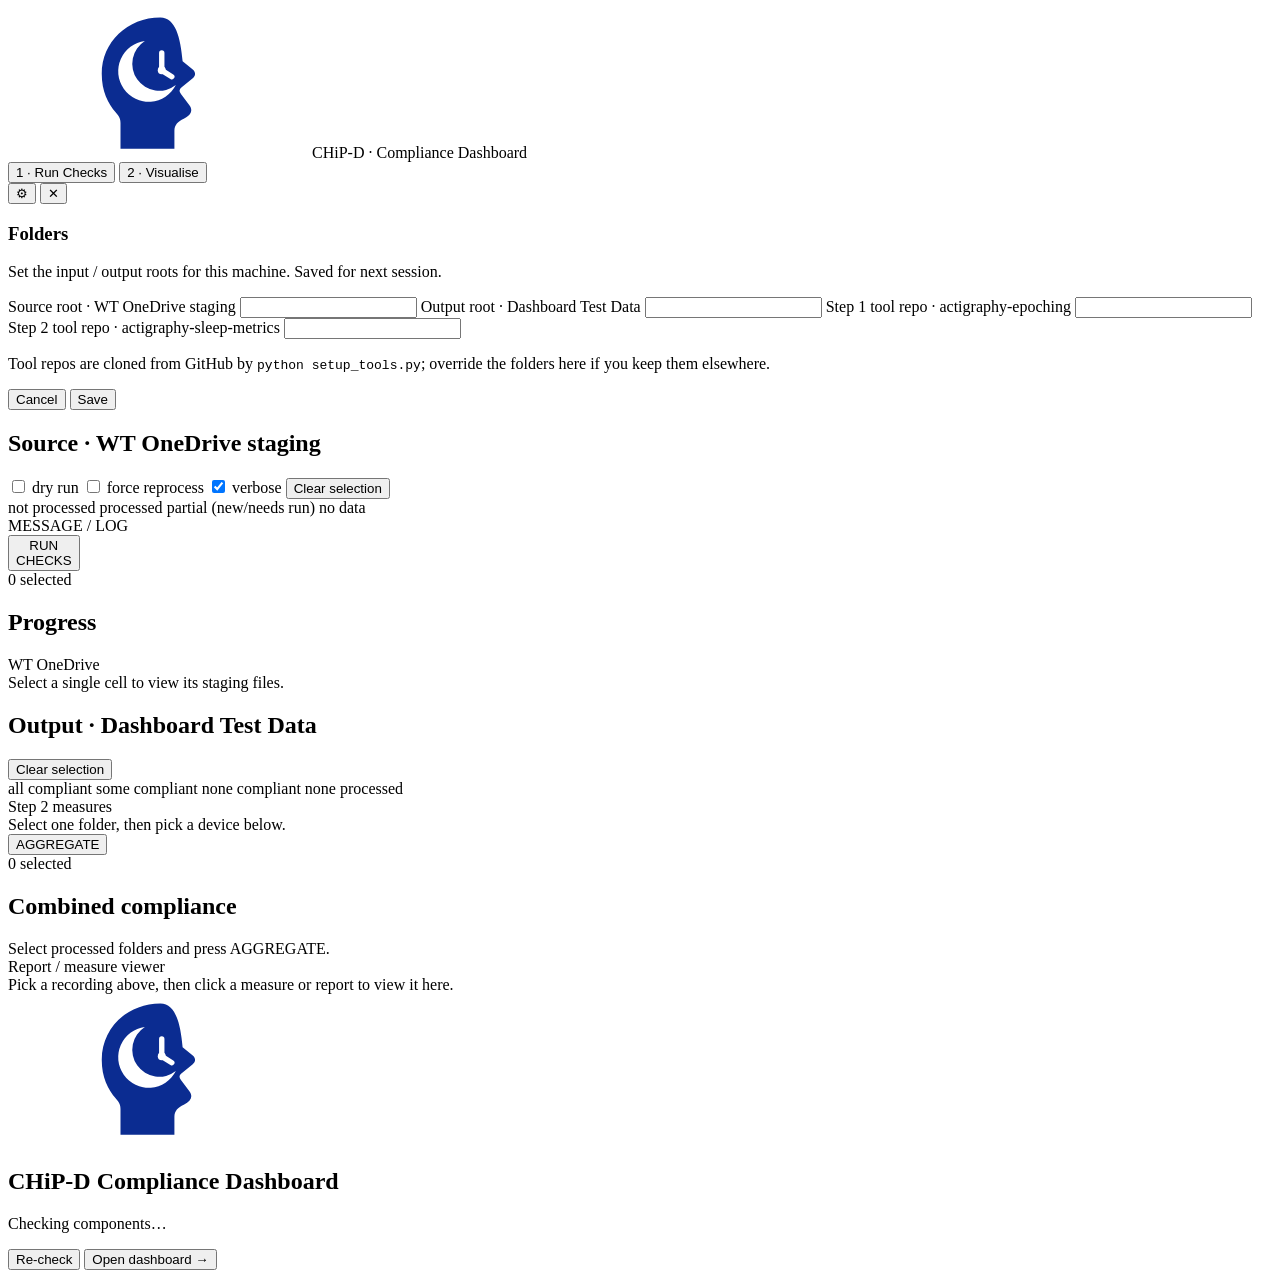
==== webapp/static/index.html @ 1d9dd13a "v0.0.5 one-click launch added (batch/command), UI updates" ====
<!doctype html>
<html lang="en">
<head>
  <meta charset="utf-8" />
  <meta name="viewport" content="width=device-width, initial-scale=1" />
  <title>CHiP-D · Compliance Dashboard</title>
  <link rel="icon" href="data:image/svg+xml,%3Csvg%20xmlns%3D%27http%3A%2F%2Fwww.w3.org%2F2000%2Fsvg%27%20viewBox%3D%270%200%2064%2064%27%3E%3Crect%20width%3D%2764%27%20height%3D%2764%27%20rx%3D%2713%27%20fill%3D%27%23fff%27%2F%3E%3Cpath%20fill%3D%27%230B2C91%27%20d%3D%27M33%204C19%204%208%2014.5%208%2028c0%207.5%202.6%2012.6%206%2016.6%201.5%201.7%202%202.8%202%204.6V60h23v-7.6c0-2.6%201.5-4%204-5.2%203.2-1.5%204-3.6%202.4-5.7l-3.6-4.8c-.9-1.2-.8-2%20.3-2.9l4.6-3.7c1.5-1.2%201.5-2.8%200-4l-4.2-3.4C41.6%2012.6%2039.5%204%2033%204Z%27%2F%3E%3Cpath%20fill%3D%27%23fff%27%20d%3D%27M26.4%2014.1a13%2013%200%201%200%2013.2%2018.8%2011.5%2011.5%200%201%201-13.2-18.8Z%27%2F%3E%3Cg%20stroke%3D%27%23fff%27%20stroke-width%3D%272.3%27%20stroke-linecap%3D%27round%27%20fill%3D%27none%27%3E%3Cpath%20d%3D%27M33.6%2026.6V19.2%27%2F%3E%3Cpath%20d%3D%27M33.6%2026.6l4.3%202.7%27%2F%3E%3C%2Fg%3E%3Ccircle%20cx%3D%2733.6%27%20cy%3D%2726.6%27%20r%3D%271.7%27%20fill%3D%27%23fff%27%2F%3E%3C%2Fsvg%3E" />
  <link rel="stylesheet" href="/static/styles.css" />
</head>
<body>
  <svg width="0" height="0" style="position:absolute" aria-hidden="true">
    <symbol id="chipd-mark" viewBox="0 0 64 64">
      <path class="mk-head" fill="#0B2C91" d="M33 4C19 4 8 14.5 8 28c0 7.5 2.6 12.6 6 16.6 1.5 1.7 2 2.8 2 4.6V60h23v-7.6c0-2.6 1.5-4 4-5.2 3.2-1.5 4-3.6 2.4-5.7l-3.6-4.8c-.9-1.2-.8-2 .3-2.9l4.6-3.7c1.5-1.2 1.5-2.8 0-4l-4.2-3.4C41.6 12.6 39.5 4 33 4Z"/>
      <path class="mk-moon" fill="#fff" d="M26.4 14.1a13 13 0 1 0 13.2 18.8 11.5 11.5 0 1 1-13.2-18.8Z"/>
      <g class="mk-hands" stroke="#fff" stroke-width="2.3" stroke-linecap="round" fill="none">
        <path d="M33.6 26.6V19.2"/>
        <path d="M33.6 26.6l4.3 2.7"/>
      </g>
      <circle class="mk-pin" cx="33.6" cy="26.6" r="1.7" fill="#fff"/>
    </symbol>
  </svg>
  <header class="topbar">
    <div class="brand">
      <svg class="logo" aria-hidden="true"><use href="#chipd-mark"/></svg>
      <span>CHiP-D · Compliance Dashboard</span>
    </div>
    <nav class="tabs">
      <button class="tab active" data-tab="run">1 · Run Checks</button>
      <button class="tab" data-tab="view">2 · Visualise</button>
    </nav>
    <div class="paths" id="paths"></div>
    <button class="closebtn" id="settings-btn" title="Set source / output folders">⚙</button>
    <button class="closebtn" id="shutdown" title="Stop the server and free the port">✕</button>
  </header>

  <div class="modal hidden" id="settings-modal">
    <div class="modal-box">
      <h3>Folders</h3>
      <p class="modal-sub">Set the input / output roots for this machine. Saved for next session.</p>
      <label for="set-source">Source root · WT OneDrive staging</label>
      <input id="set-source" type="text" spellcheck="false" />
      <label for="set-output">Output root · Dashboard Test Data</label>
      <input id="set-output" type="text" spellcheck="false" />
      <label for="set-step1">Step 1 tool repo · actigraphy-epoching</label>
      <input id="set-step1" type="text" spellcheck="false" />
      <label for="set-step2">Step 2 tool repo · actigraphy-sleep-metrics</label>
      <input id="set-step2" type="text" spellcheck="false" />
      <p class="modal-sub">Tool repos are cloned from GitHub by <code>python setup_tools.py</code>; override the folders here if you keep them elsewhere.</p>
      <div class="modal-note" id="set-note"></div>
      <div class="modal-actions">
        <button class="btn ghost" id="set-cancel">Cancel</button>
        <button class="btn" id="set-save">Save</button>
      </div>
    </div>
  </div>

  <!-- ============================ PANEL 1 ============================ -->
  <main class="panel" id="panel-run">
    <section class="left">
      <div class="panel-head">
        <h2>Source · WT OneDrive staging</h2>
        <div class="controls">
          <label class="chk"><input type="checkbox" id="dry-run" /> dry run</label>
          <label class="chk"><input type="checkbox" id="force-run" /> force reprocess</label>
          <label class="chk"><input type="checkbox" id="verbose" checked /> verbose</label>
          <button class="btn ghost" id="clear-run">Clear selection</button>
        </div>
      </div>
      <div class="grid" id="grid-run"></div>
      <div class="legend">
        <span><i class="sw pending"></i> not processed</span>
        <span><i class="sw complete"></i> processed</span>
        <span><i class="sw partial"></i> partial (new/needs run)</span>
        <span><i class="sw empty"></i> no data</span>
      </div>
      <div class="logbox">
        <div class="logbox-head">MESSAGE / LOG</div>
        <div class="log" id="log-run"></div>
      </div>
    </section>

    <div class="middle">
      <button class="btn run" id="run-btn">RUN<br />CHECKS</button>
      <div class="sel-count" id="sel-count-run">0 selected</div>
    </div>

    <section class="right">
      <div class="panel-head"><h2>Progress</h2>
        <div class="head-right">
          <span id="job-status" class="pill"></span>
          <button class="btn ghost danger" id="stop-btn" style="display:none">■ STOP</button>
        </div>
      </div>
      <div class="progress-list" id="progress-list"></div>
      <div class="filebox">
        <div class="filebox-head">WT OneDrive <span id="fb-participant"></span></div>
        <div class="filetree" id="filetree"><div class="muted">Select a single cell to view its staging files.</div></div>
      </div>
    </section>
  </main>

  <!-- ============================ PANEL 2 ============================ -->
  <main class="panel hidden" id="panel-view">
    <section class="left">
      <div class="panel-head">
        <h2>Output · Dashboard Test Data</h2>
        <div class="controls">
          <button class="btn ghost" id="clear-view">Clear selection</button>
        </div>
      </div>
      <div class="grid" id="grid-view"></div>
      <div class="legend">
        <span><i class="sw green"></i> all compliant</span>
        <span><i class="sw orange"></i> some compliant</span>
        <span><i class="sw red"></i> none compliant</span>
        <span><i class="sw empty"></i> none processed</span>
      </div>
      <div class="filebox">
        <div class="filebox-head">Step 2 measures <span id="mv-title"></span></div>
        <div class="measures" id="measures"><div class="muted">Select one folder, then pick a device below.</div></div>
        <div class="device-row" id="device-row"></div>
      </div>
    </section>

    <div class="middle">
      <button class="btn run" id="agg-btn">AGGREGATE</button>
      <div class="sel-count" id="sel-count-view">0 selected</div>
    </div>

    <section class="right">
      <div class="panel-head"><h2>Combined compliance</h2></div>
      <div class="agg" id="agg"><div class="muted">Select processed folders and press AGGREGATE.</div></div>
    </section>

    <section class="detail" id="detail-panel">
      <div class="detail-head">
        <span id="detail-title">Report / measure viewer</span>
        <span id="detail-open"></span>
      </div>
      <div class="detail-body" id="detail-body">
        <div class="muted">Pick a recording above, then click a measure or report to view it here.</div>
      </div>
    </section>
  </main>

  <!-- Startup: component / update check, shown before the dashboard -->
  <div class="startup" id="startup">
    <div class="startup-box">
      <div class="startup-head">
        <div class="mark-glow">
          <svg class="mark" aria-hidden="true"><use href="#chipd-mark"/></svg>
        </div>
        <div>
          <h2>CHiP-D Compliance Dashboard</h2>
          <p class="startup-sub" id="startup-sub">Checking components&hellip;</p>
        </div>
      </div>
      <div class="comp-list" id="comp-list"></div>
      <div class="startup-actions">
        <button class="btn ghost" id="startup-recheck">Re-check</button>
        <button class="btn" id="startup-updateall" style="display:none">Update all</button>
        <button class="btn primary" id="startup-continue">Open dashboard &rarr;</button>
      </div>
    </div>
  </div>

  <div id="toasts"></div>

  <script src="/static/app.js"></script>
</body>
</html>
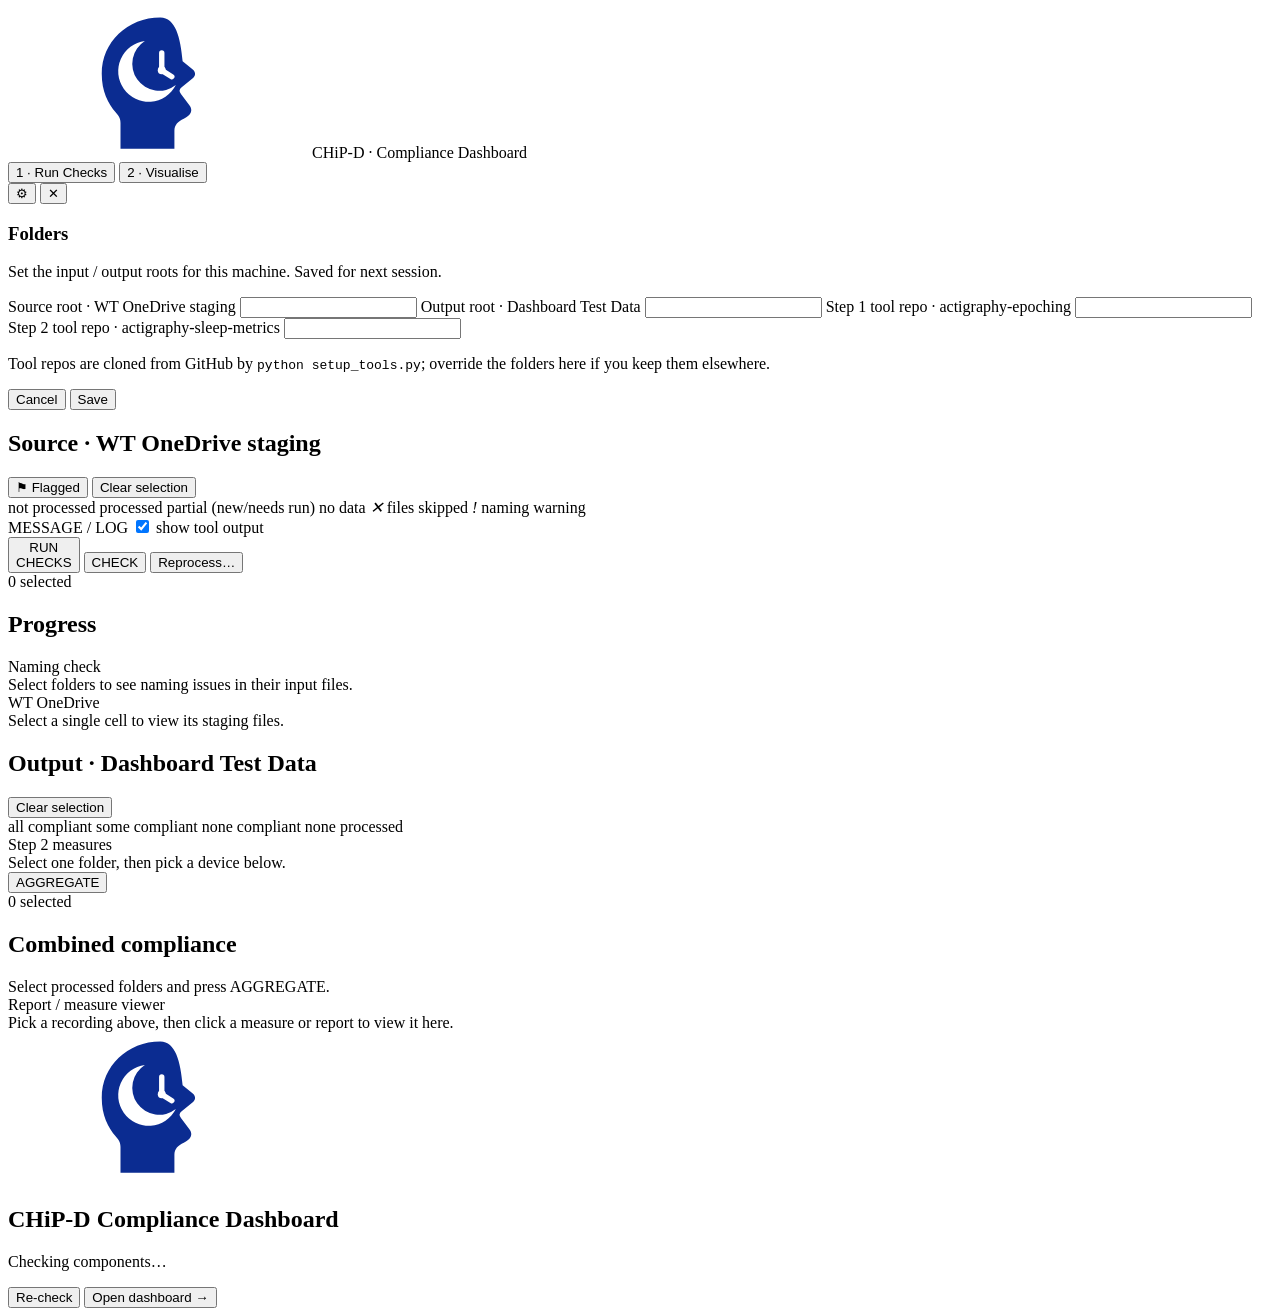
==== commit c2edfe45: "v0.0.5.8" ====
--- a/webapp/static/index.html
+++ b/webapp/static/index.html
@@ -60,9 +60,7 @@
       <div class="panel-head">
         <h2>Source · WT OneDrive staging</h2>
         <div class="controls">
-          <label class="chk"><input type="checkbox" id="dry-run" /> dry run</label>
-          <label class="chk"><input type="checkbox" id="force-run" /> force reprocess</label>
-          <label class="chk"><input type="checkbox" id="verbose" checked /> verbose</label>
+          <button class="btn ghost flagbtn" id="flag-filter" title="Show and select only folders with naming problems">⚑ Flagged <span class="flagcount" id="flag-count"></span></button>
           <button class="btn ghost" id="clear-run">Clear selection</button>
         </div>
       </div>
@@ -72,15 +70,22 @@
         <span><i class="sw complete"></i> processed</span>
         <span><i class="sw partial"></i> partial (new/needs run)</span>
         <span><i class="sw empty"></i> no data</span>
+        <span><i class="sw badge skipped">✕</i> files skipped</span>
+        <span><i class="sw badge warning">!</i> naming warning</span>
       </div>
       <div class="logbox">
-        <div class="logbox-head">MESSAGE / LOG</div>
+        <div class="logbox-head">
+          <span>MESSAGE / LOG</span>
+          <label class="chk" title="Show every line the analysis tools print"><input type="checkbox" id="verbose" checked /> show tool output</label>
+        </div>
         <div class="log" id="log-run"></div>
       </div>
     </section>
 
     <div class="middle">
-      <button class="btn run" id="run-btn">RUN<br />CHECKS</button>
+      <button class="btn run" id="run-btn" title="Process the selected folders (already-complete items are skipped)">RUN<br />CHECKS</button>
+      <button class="btn check" id="check-btn" title="Preview only: naming check plus what a run would process or skip. Nothing is downloaded or written.">CHECK</button>
+      <button class="btn ghost reprocess" id="reprocess-btn" title="Redo everything for the selected folders, including items already complete">Reprocess…</button>
       <div class="sel-count" id="sel-count-run">0 selected</div>
     </div>
 
@@ -92,6 +97,10 @@
         </div>
       </div>
       <div class="progress-list" id="progress-list"></div>
+      <div class="flagbox">
+        <div class="filebox-head">Naming check <span id="flag-scope"></span></div>
+        <div class="flaglist" id="flaglist"><div class="muted">Select folders to see naming issues in their input files.</div></div>
+      </div>
       <div class="filebox">
         <div class="filebox-head">WT OneDrive <span id="fb-participant"></span></div>
         <div class="filetree" id="filetree"><div class="muted">Select a single cell to view its staging files.</div></div>
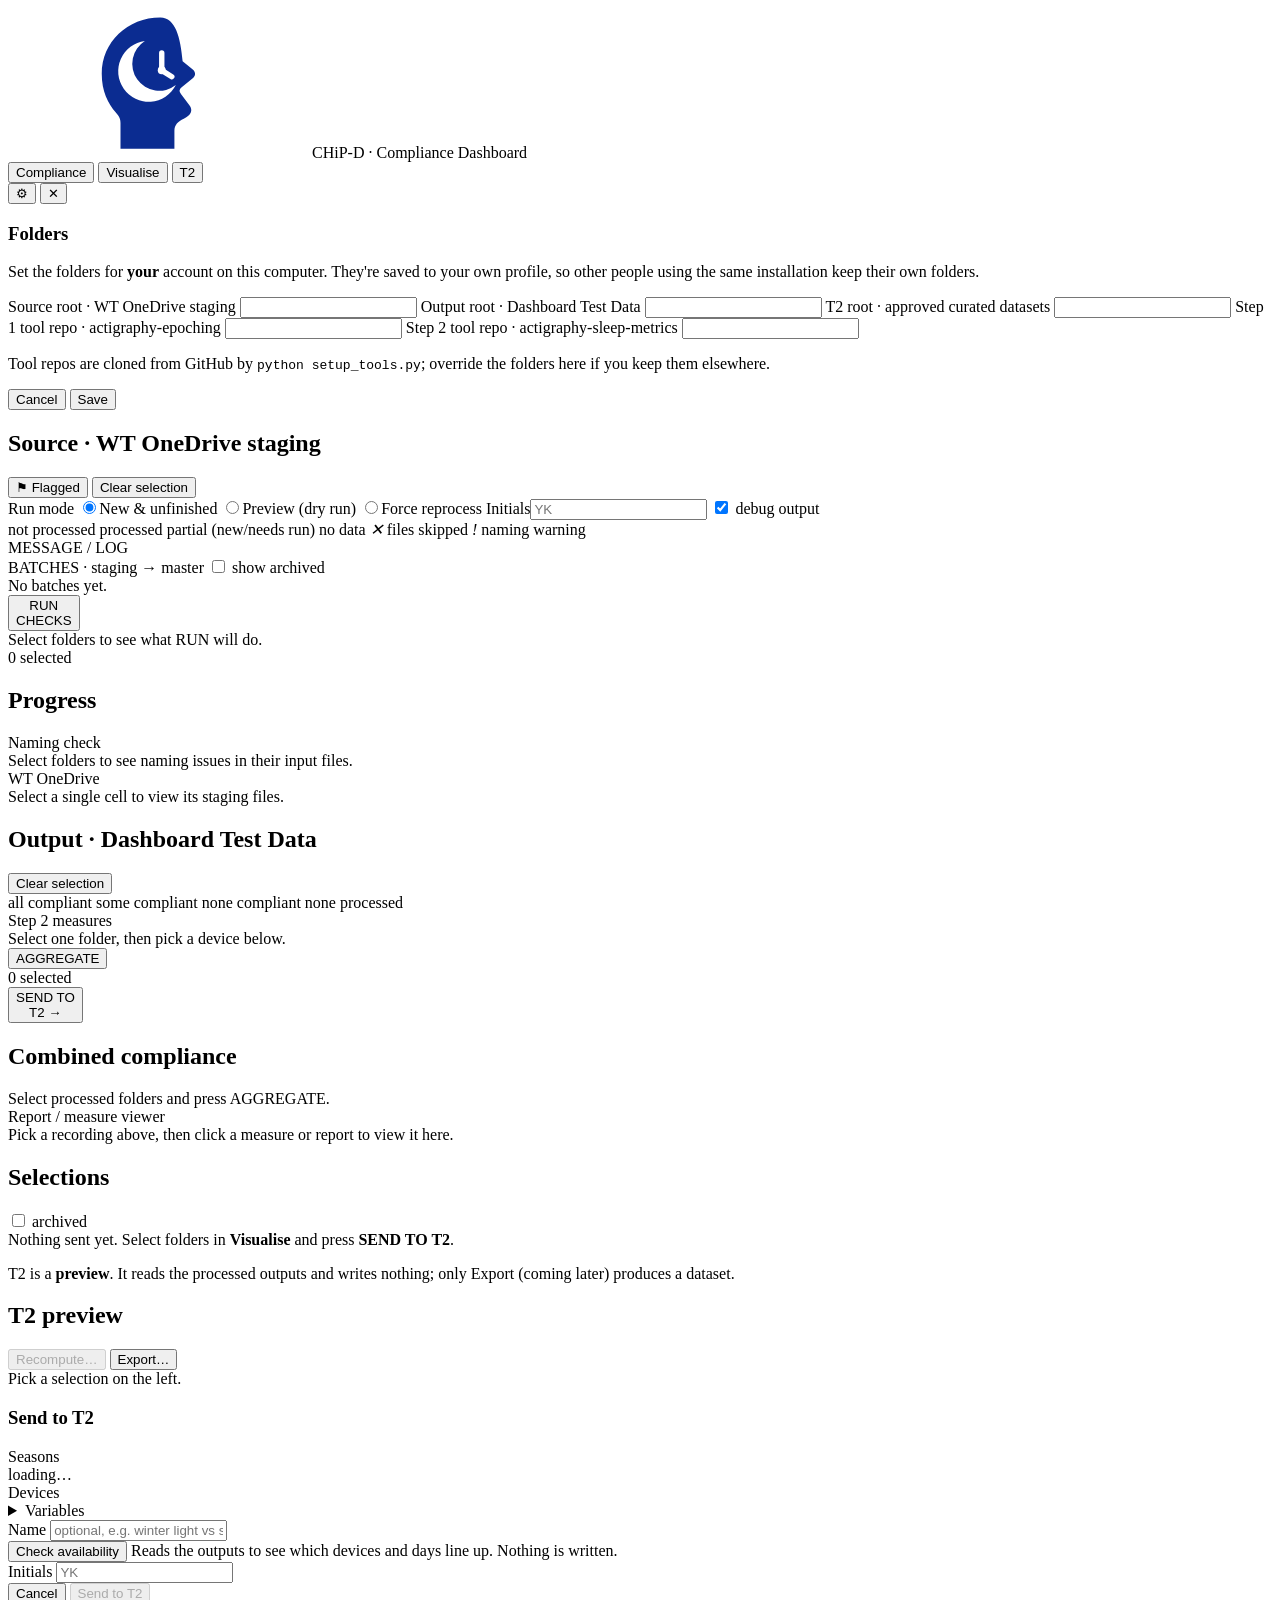
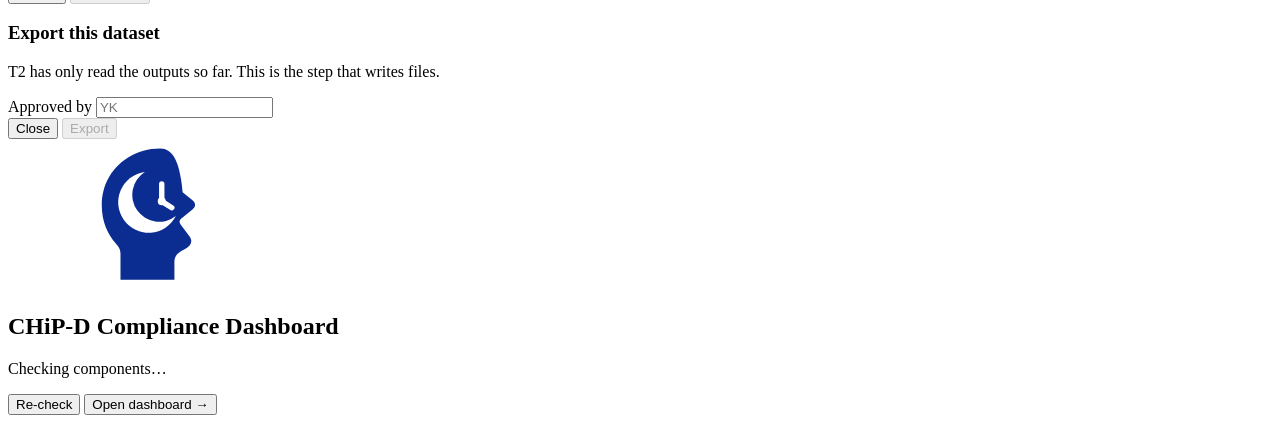
==== commit 92e1018c: "v0.0.6: T2 workflow added" ====
--- a/webapp/static/index.html
+++ b/webapp/static/index.html
@@ -25,8 +25,9 @@
       <span>CHiP-D · Compliance Dashboard</span>
     </div>
     <nav class="tabs">
-      <button class="tab active" data-tab="run">1 · Run Checks</button>
-      <button class="tab" data-tab="view">2 · Visualise</button>
+      <button class="tab active" data-tab="run">Compliance</button>
+      <button class="tab" data-tab="view">Visualise</button>
+      <button class="tab" data-tab="t2">T2</button>
     </nav>
     <div class="paths" id="paths"></div>
     <button class="closebtn" id="settings-btn" title="Set source / output folders">⚙</button>
@@ -36,17 +37,21 @@
   <div class="modal hidden" id="settings-modal">
     <div class="modal-box">
       <h3>Folders</h3>
-      <p class="modal-sub">Set the input / output roots for this machine. Saved for next session.</p>
+      <p class="modal-sub">Set the folders for <b>your</b> account on this computer. They're saved to your
+        own profile, so other people using the same installation keep their own folders.</p>
       <label for="set-source">Source root · WT OneDrive staging</label>
       <input id="set-source" type="text" spellcheck="false" />
       <label for="set-output">Output root · Dashboard Test Data</label>
       <input id="set-output" type="text" spellcheck="false" />
+      <label for="set-t2">T2 root · approved curated datasets</label>
+      <input id="set-t2" type="text" spellcheck="false" />
       <label for="set-step1">Step 1 tool repo · actigraphy-epoching</label>
       <input id="set-step1" type="text" spellcheck="false" />
       <label for="set-step2">Step 2 tool repo · actigraphy-sleep-metrics</label>
       <input id="set-step2" type="text" spellcheck="false" />
       <p class="modal-sub">Tool repos are cloned from GitHub by <code>python setup_tools.py</code>; override the folders here if you keep them elsewhere.</p>
       <div class="modal-note" id="set-note"></div>
+      <div class="modal-note settings-file" id="set-file"></div>
       <div class="modal-actions">
         <button class="btn ghost" id="set-cancel">Cancel</button>
         <button class="btn" id="set-save">Save</button>
@@ -63,6 +68,14 @@
           <button class="btn ghost flagbtn" id="flag-filter" title="Show and select only folders with naming problems">⚑ Flagged <span class="flagcount" id="flag-count"></span></button>
           <button class="btn ghost" id="clear-run">Clear selection</button>
         </div>
+      </div>
+      <div class="runmode" role="radiogroup" aria-label="What RUN does">
+        <span class="runmode-lbl">Run mode</span>
+        <label class="seg" title="Process new samples and anything unfinished. Folders already complete are skipped."><input type="radio" name="runmode" value="new" checked /><span>New &amp; unfinished</span></label>
+        <label class="seg" title="Dry run: list what would be processed or skipped, plus the naming check. Nothing is downloaded or written."><input type="radio" name="runmode" value="preview" /><span>Preview (dry run)</span></label>
+        <label class="seg warn" title="Redo everything for the selected folders, including items already complete."><input type="radio" name="runmode" value="force" /><span>Force reprocess</span></label>
+        <label class="initials" title="Your initials (2-4 letters). Required for runs that write data; recorded on the batch. Remembered for your account."><span>Initials</span><input id="initials" type="text" maxlength="4" autocomplete="off" spellcheck="false" placeholder="YK" /></label>
+        <label class="chk debug" title="Show every line the analysis tools print in the log"><input type="checkbox" id="verbose" checked /> debug output</label>
       </div>
       <div class="grid" id="grid-run"></div>
       <div class="legend">
@@ -74,18 +87,21 @@
         <span><i class="sw badge warning">!</i> naming warning</span>
       </div>
       <div class="logbox">
-        <div class="logbox-head">
-          <span>MESSAGE / LOG</span>
-          <label class="chk" title="Show every line the analysis tools print"><input type="checkbox" id="verbose" checked /> show tool output</label>
-        </div>
+        <div class="logbox-head">MESSAGE / LOG</div>
         <div class="log" id="log-run"></div>
       </div>
+      <div class="batchbox">
+        <div class="logbox-head batch-head">
+          <span>BATCHES · staging → master</span>
+          <label class="chk" title="Include batches that were removed from the list"><input type="checkbox" id="show-archived" /> show archived</label>
+        </div>
+        <div class="batchlist" id="batchlist"><div class="muted">No batches yet.</div></div>
+      </div>
     </section>
 
     <div class="middle">
-      <button class="btn run" id="run-btn" title="Process the selected folders (already-complete items are skipped)">RUN<br />CHECKS</button>
-      <button class="btn check" id="check-btn" title="Preview only: naming check plus what a run would process or skip. Nothing is downloaded or written.">CHECK</button>
-      <button class="btn ghost reprocess" id="reprocess-btn" title="Redo everything for the selected folders, including items already complete">Reprocess…</button>
+      <button class="btn run" id="run-btn">RUN<br />CHECKS</button>
+      <div class="run-plan" id="run-plan">Select folders to see what RUN will do.</div>
       <div class="sel-count" id="sel-count-run">0 selected</div>
     </div>
 
@@ -134,6 +150,7 @@
     <div class="middle">
       <button class="btn run" id="agg-btn">AGGREGATE</button>
       <div class="sel-count" id="sel-count-view">0 selected</div>
+      <button class="btn run t2send" id="t2-send-btn" title="Check cross-device availability and send the selected folders to T2">SEND TO<br />T2 →</button>
     </div>
 
     <section class="right">
@@ -151,6 +168,99 @@
       </div>
     </section>
   </main>
+
+  <!-- ============================ T2 ============================ -->
+  <main class="panel t2 hidden" id="panel-t2">
+    <section class="left t2-side">
+      <div class="panel-head">
+        <h2>Selections</h2>
+        <label class="chk" title="Include selections removed from the list"><input type="checkbox" id="t2-show-archived" /> archived</label>
+      </div>
+      <div class="t2-sellist" id="t2-sellist"><div class="muted">Nothing sent yet. Select folders in <b>Visualise</b> and press <b>SEND TO T2</b>.</div></div>
+      <p class="t2-note">T2 is a <b>preview</b>. It reads the processed outputs and writes nothing; only Export (coming later) produces a dataset.</p>
+    </section>
+
+    <section class="right t2-main" id="t2-main">
+      <div class="panel-head">
+        <h2 id="t2-title">T2 preview</h2>
+        <div class="head-right">
+          <span class="pill" id="t2-privacy"></span>
+          <button class="btn" id="t2-recompute" disabled title="Not built yet: re-run the device tools with different built-in thresholds (light floor, non-wear rule, epoch length). That reprocesses from the raw data, so it will live here as its own step.">Recompute…</button>
+          <button class="btn primary" id="t2-export" title="See exactly which files would be written, then write them">Export…</button>
+        </div>
+      </div>
+      <div id="t2-body"><div class="muted">Pick a selection on the left.</div></div>
+    </section>
+  </main>
+
+  <!-- Visualise -> T2: availability check + user checks + initials -->
+  <div class="modal hidden" id="t2-modal">
+    <div class="modal-box wide">
+      <h3>Send to T2</h3>
+      <p class="modal-sub" id="t2m-sub"></p>
+
+      <div class="t2m-row">
+        <span class="t2m-lbl">Seasons</span>
+        <div class="t2m-chips" id="t2m-seasons"><span class="muted">loading…</span></div>
+      </div>
+      <div class="t2m-row">
+        <span class="t2m-lbl">Devices</span>
+        <div class="t2m-chips" id="t2m-devices"></div>
+      </div>
+      <details class="t2m-vars">
+        <summary>Variables <span id="t2m-varcount" class="muted"></span></summary>
+        <div id="t2m-varlist"></div>
+      </details>
+      <div class="t2m-row">
+        <span class="t2m-lbl">Name</span>
+        <input id="t2m-name" class="t2m-input" type="text" maxlength="80" placeholder="optional, e.g. winter light vs sleep" />
+      </div>
+
+      <div class="t2m-check">
+        <button class="btn" id="t2m-check-btn">Check availability</button>
+        <span class="muted small" id="t2m-check-note">Reads the outputs to see which devices and days line up. Nothing is written.</span>
+      </div>
+      <div id="t2m-result"></div>
+
+      <!-- always visible: what still has to happen before SEND does anything -->
+      <div class="t2m-foot">
+        <div class="t2m-confirm" id="t2m-confirm"></div>
+        <div class="t2m-footrow">
+          <label class="t2m-initrow"><span class="t2m-lbl">Initials</span>
+            <input id="t2m-initials" class="t2m-input initials-in" type="text" maxlength="4" autocomplete="off" spellcheck="false" placeholder="YK" />
+          </label>
+          <div class="t2m-todo" id="t2m-todo"></div>
+          <div class="modal-actions">
+            <button class="btn ghost" id="t2m-cancel">Cancel</button>
+            <button class="btn primary" id="t2m-send" disabled>Send to T2</button>
+          </div>
+        </div>
+        <div class="modal-note" id="t2m-note"></div>
+      </div>
+    </div>
+  </div>
+
+  <!-- T2 export: shows the files before any of them are written -->
+  <div class="modal hidden" id="t2x-modal">
+    <div class="modal-box wide">
+      <h3>Export this dataset</h3>
+      <p class="modal-sub">T2 has only read the outputs so far. This is the step that writes files.</p>
+      <div id="t2x-body"></div>
+      <div class="t2m-foot">
+        <div class="t2m-footrow">
+          <label class="t2m-initrow"><span class="t2m-lbl">Approved by</span>
+            <input id="t2x-initials" class="t2m-input initials-in" type="text" maxlength="4" autocomplete="off" spellcheck="false" placeholder="YK" />
+          </label>
+          <div class="t2m-todo" id="t2x-todo"></div>
+          <div class="modal-actions">
+            <button class="btn ghost" id="t2x-cancel">Close</button>
+            <button class="btn primary" id="t2x-go" disabled>Export</button>
+          </div>
+        </div>
+        <div class="modal-note" id="t2x-note"></div>
+      </div>
+    </div>
+  </div>
 
   <!-- Startup: component / update check, shown before the dashboard -->
   <div class="startup" id="startup">
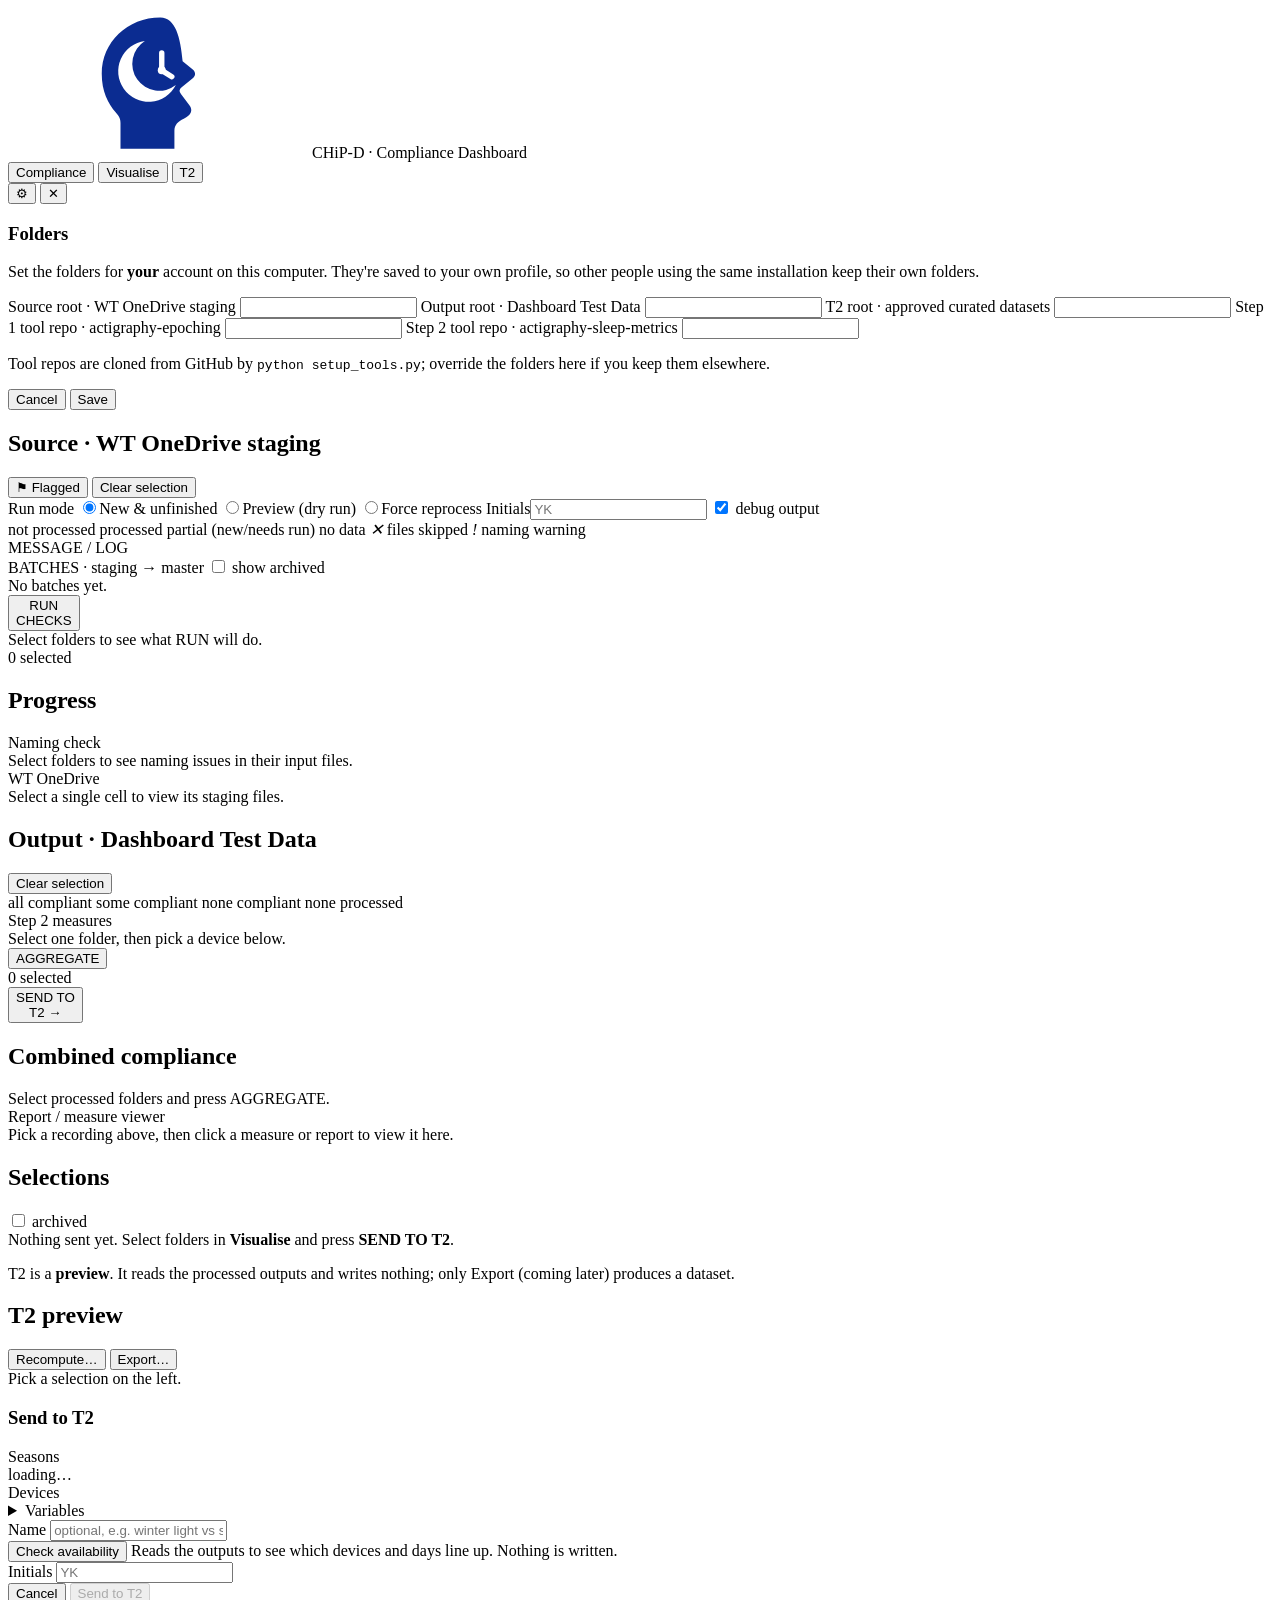
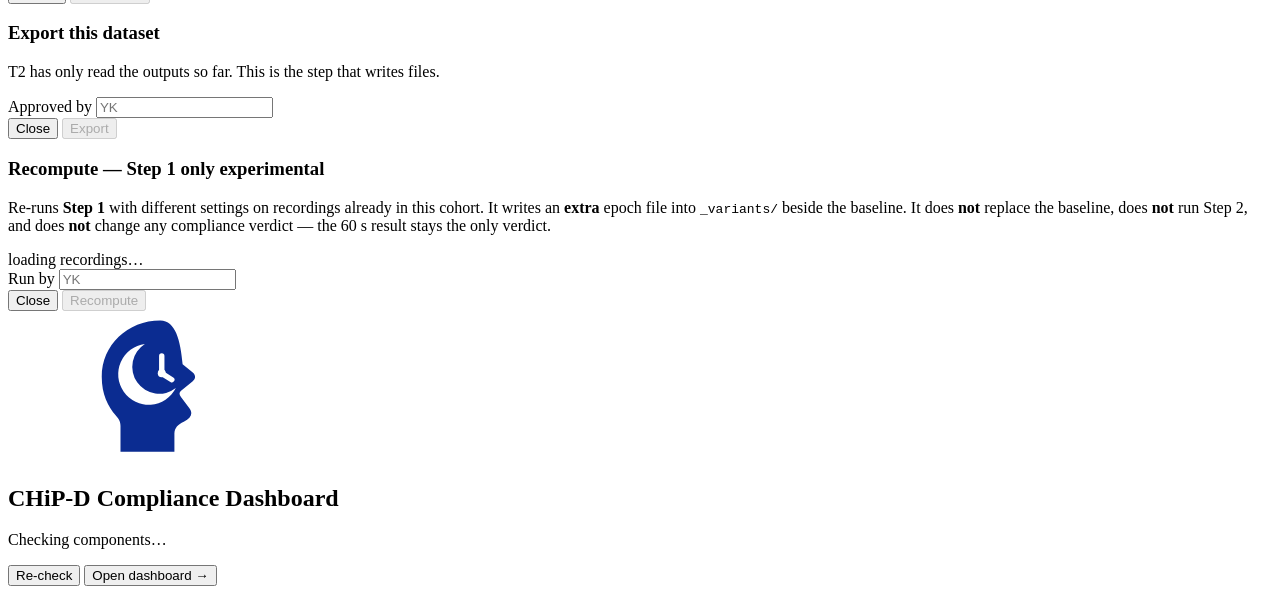
==== commit 384821cb: "v0.0.6.2" ====
--- a/webapp/static/index.html
+++ b/webapp/static/index.html
@@ -185,7 +185,7 @@
         <h2 id="t2-title">T2 preview</h2>
         <div class="head-right">
           <span class="pill" id="t2-privacy"></span>
-          <button class="btn" id="t2-recompute" disabled title="Not built yet: re-run the device tools with different built-in thresholds (light floor, non-wear rule, epoch length). That reprocesses from the raw data, so it will live here as its own step.">Recompute…</button>
+          <button class="btn" id="t2-recompute" title="Re-run Step 1 only, with different settings (e.g. a 30 s epoch), on recordings in this cohort. Adds an extra epoch file beside the baseline — it never replaces it, never runs Step 2, and never changes a compliance verdict.">Recompute…</button>
           <button class="btn primary" id="t2-export" title="See exactly which files would be written, then write them">Export…</button>
         </div>
       </div>
@@ -262,6 +262,33 @@
     </div>
   </div>
 
+  <!-- T2 -> Recompute: a Step 1 variant beside a recording in this cohort -->
+  <div class="modal hidden" id="t2r-modal">
+    <div class="modal-box wide">
+      <h3>Recompute &mdash; Step 1 only <span class="pill warn" id="t2r-exp">experimental</span></h3>
+      <p class="modal-sub">Re-runs <b>Step 1</b> with different settings on recordings already in this
+        cohort. It writes an <b>extra</b> epoch file into <code>_variants/</code> beside the baseline.
+        It does <b>not</b> replace the baseline, does <b>not</b> run Step 2, and does
+        <b>not</b> change any compliance verdict &mdash; the 60&nbsp;s result stays the only verdict.</p>
+      <div id="t2r-opts" class="t2r-opts"></div>
+      <div id="t2r-warn" class="modal-note"></div>
+      <div id="t2r-body"><div class="muted">loading recordings&hellip;</div></div>
+      <div class="t2m-foot">
+        <div class="t2m-footrow">
+          <label class="t2m-initrow"><span class="t2m-lbl">Run by</span>
+            <input id="t2r-initials" class="t2m-input initials-in" type="text" maxlength="4" autocomplete="off" spellcheck="false" placeholder="YK" />
+          </label>
+          <div class="t2m-todo" id="t2r-todo"></div>
+          <div class="modal-actions">
+            <button class="btn ghost" id="t2r-cancel">Close</button>
+            <button class="btn primary" id="t2r-go" disabled>Recompute</button>
+          </div>
+        </div>
+        <div class="modal-note" id="t2r-note"></div>
+      </div>
+    </div>
+  </div>
+
   <!-- Startup: component / update check, shown before the dashboard -->
   <div class="startup" id="startup">
     <div class="startup-box">
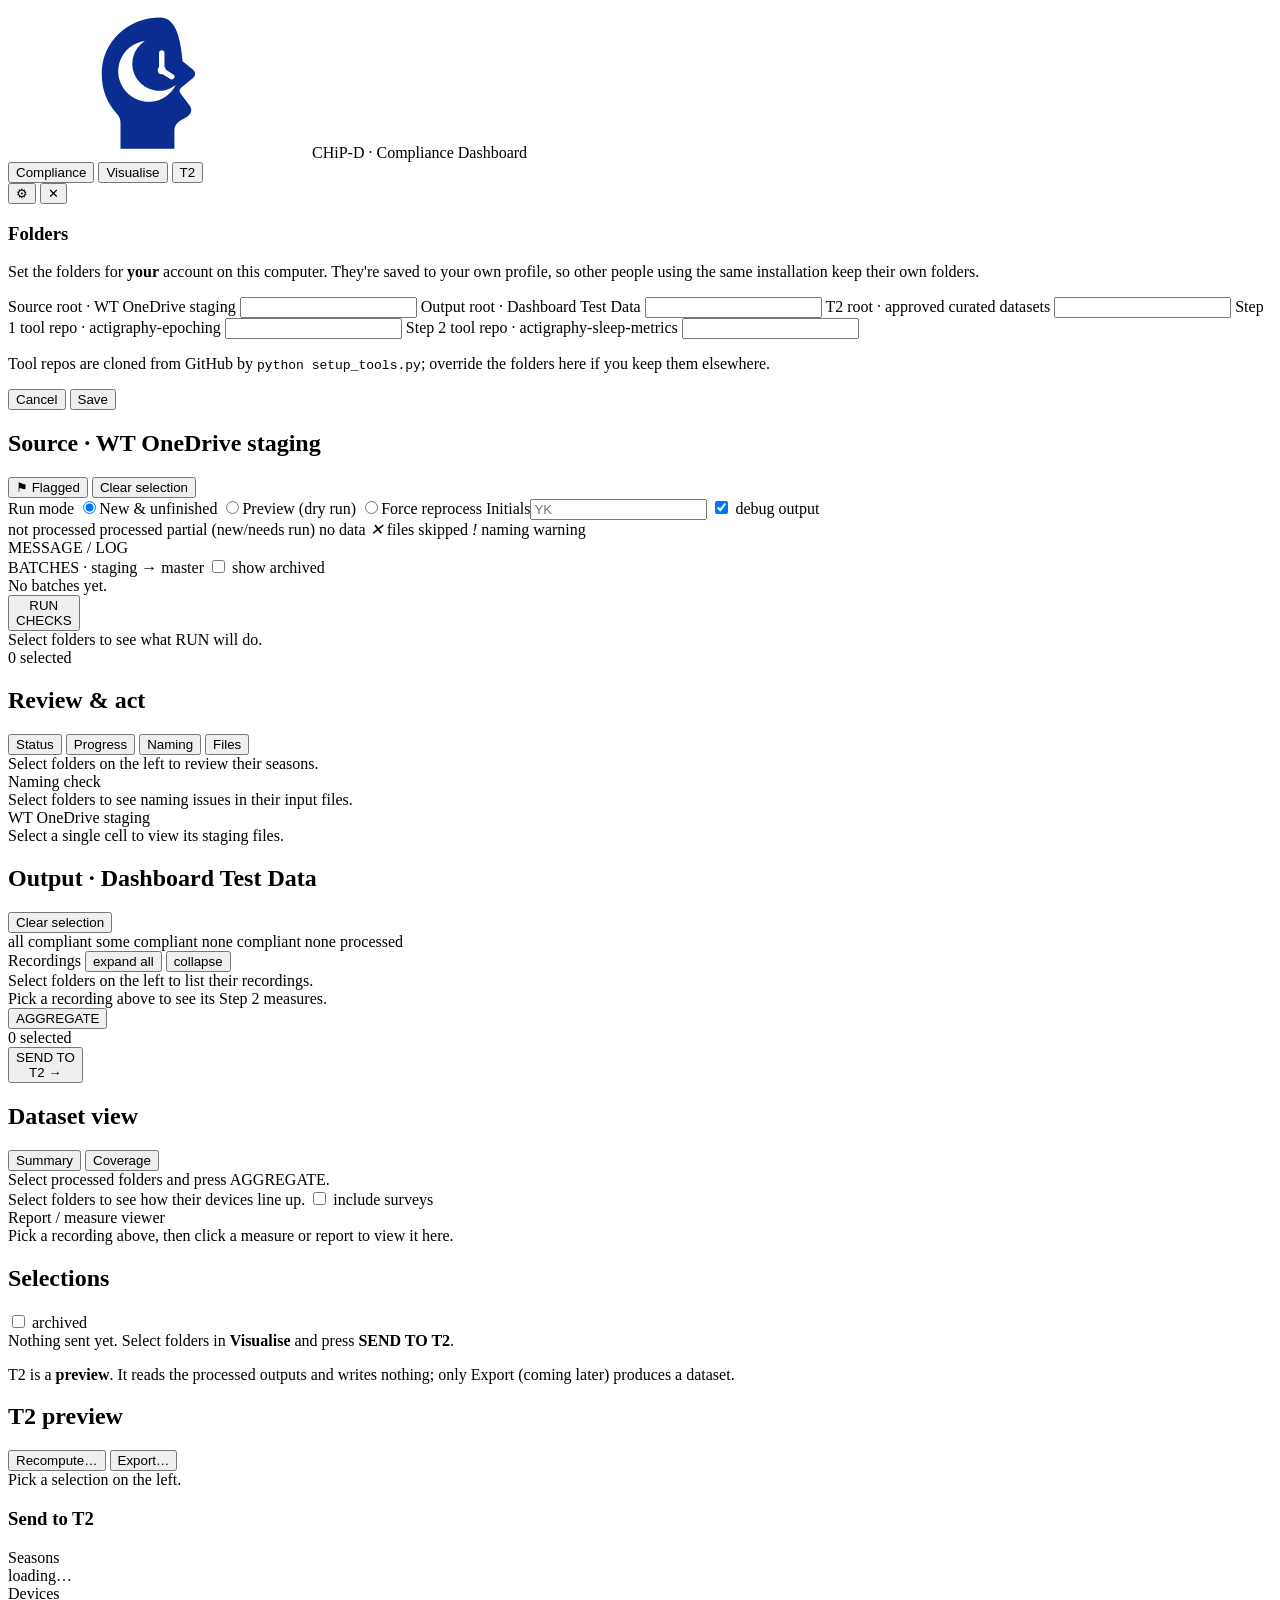
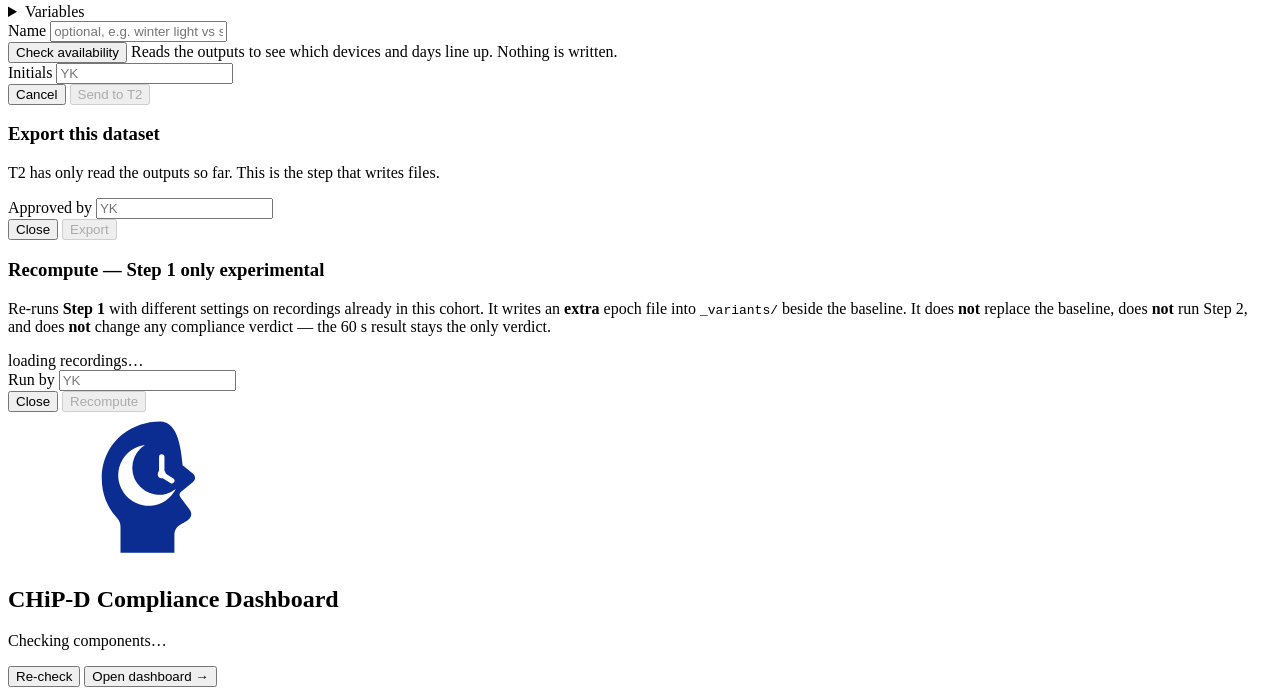
==== commit 1c66c729: "v0.0.6.3" ====
--- a/webapp/static/index.html
+++ b/webapp/static/index.html
@@ -105,23 +105,53 @@
       <div class="sel-count" id="sel-count-run">0 selected</div>
     </div>
 
+    <!-- One column, four views. Stacked boxes meant scrolling past three
+         things to read the fourth; the tab labels keep the hidden ones'
+         counts visible so nothing is lost by not looking at them. -->
     <section class="right">
-      <div class="panel-head"><h2>Progress</h2>
+      <div class="panel-head">
+        <h2>Review &amp; act</h2>
         <div class="head-right">
           <span id="job-status" class="pill"></span>
           <button class="btn ghost danger" id="stop-btn" style="display:none">■ STOP</button>
         </div>
       </div>
-      <div class="progress-list" id="progress-list"></div>
-      <div class="flagbox">
-        <div class="filebox-head">Naming check <span id="flag-scope"></span></div>
+
+      <div class="rtabs" role="tablist">
+        <button class="rtab active" data-rtab="status" role="tab" title="Season and device status for everything selected, with the buttons that act on it">Status<span class="rbadge" id="rb-status"></span></button>
+        <button class="rtab" data-rtab="progress" role="tab" title="What the running job is doing, item by item">Progress<span class="rbadge" id="rb-progress"></span></button>
+        <button class="rtab" data-rtab="naming" role="tab" title="Naming problems in the selected folders' input files">Naming<span class="rbadge" id="rb-naming"></span></button>
+        <button class="rtab" data-rtab="files" role="tab" title="The staging files behind one selected folder">Files<span class="rbadge" id="rb-files"></span></button>
+      </div>
+
+      <!-- Status: what is outstanding across the WHOLE selection, broken down
+           the way the study runs - participants down, up to four seasons
+           across. The left grid answers "who needs attention"; this answers
+           "what exactly, and act on it". -->
+      <div class="rpane" id="rpane-status">
+        <div class="sb-bar">
+          <span class="sb-sum" id="sb-summary">Select folders on the left to review their seasons.</span>
+          <span class="sb-head-right" id="sb-head-right"></span>
+        </div>
+        <div class="seasonboard" id="seasonboard"></div>
+        <span id="sb-participant" hidden></span>
+      </div>
+
+      <div class="rpane hidden" id="rpane-progress">
+        <div class="progress-list" id="progress-list"></div>
+      </div>
+
+      <div class="rpane hidden" id="rpane-naming">
+        <div class="pane-sub">Naming check <span id="flag-scope"></span></div>
         <div class="flaglist" id="flaglist"><div class="muted">Select folders to see naming issues in their input files.</div></div>
       </div>
-      <div class="filebox">
-        <div class="filebox-head">WT OneDrive <span id="fb-participant"></span></div>
+
+      <div class="rpane hidden" id="rpane-files">
+        <div class="pane-sub">WT OneDrive staging <span id="fb-participant"></span></div>
         <div class="filetree" id="filetree"><div class="muted">Select a single cell to view its staging files.</div></div>
       </div>
     </section>
+
   </main>
 
   <!-- ============================ PANEL 2 ============================ -->
@@ -140,10 +170,20 @@
         <span><i class="sw red"></i> none compliant</span>
         <span><i class="sw empty"></i> none processed</span>
       </div>
+      <!-- Recordings, grouped the way the study is organised: participant,
+           then season, then device. They used to be one flat row of buttons
+           labelled "CD011 . Autumn 2025", which mixed all three together. -->
       <div class="filebox">
-        <div class="filebox-head">Step 2 measures <span id="mv-title"></span></div>
-        <div class="measures" id="measures"><div class="muted">Select one folder, then pick a device below.</div></div>
-        <div class="device-row" id="device-row"></div>
+        <div class="filebox-head recbox-head">
+          <span>Recordings <span id="mv-title"></span></span>
+          <span class="rec-tools">
+            <button class="btn ghost tiny" id="rec-expand">expand all</button>
+            <button class="btn ghost tiny" id="rec-collapse">collapse</button>
+          </span>
+        </div>
+        <div class="rectree" id="rectree"><div class="muted">Select folders on the left to list their recordings.</div></div>
+        <div class="device-row" id="device-row" hidden></div>
+        <div class="measures" id="measures"><div class="muted">Pick a recording above to see its Step 2 measures.</div></div>
       </div>
     </section>
 
@@ -153,9 +193,28 @@
       <button class="btn run t2send" id="t2-send-btn" title="Check cross-device availability and send the selected folders to T2">SEND TO<br />T2 →</button>
     </div>
 
+    <!-- Panel 1 asks "is it processed". Panel 2 asks "does it line up" - two
+         devices can both be complete and still cover different weeks, and a
+         survey labelled S3 has to actually belong to the third season. -->
     <section class="right">
-      <div class="panel-head"><h2>Combined compliance</h2></div>
-      <div class="agg" id="agg"><div class="muted">Select processed folders and press AGGREGATE.</div></div>
+      <div class="panel-head">
+        <h2>Dataset view</h2>
+        <div class="head-right"><span class="pill" id="cov-pill"></span></div>
+      </div>
+      <div class="rtabs" role="tablist">
+        <button class="rtab active" data-vtab="summary" role="tab" title="Combined compliance across the selection">Summary</button>
+        <button class="rtab" data-vtab="coverage" role="tab" title="Which devices cover which days, and how far they agree">Coverage<span class="rbadge" id="vb-coverage"></span></button>
+      </div>
+      <div class="rpane" id="vpane-summary">
+        <div class="agg" id="agg"><div class="muted">Select processed folders and press AGGREGATE.</div></div>
+      </div>
+      <div class="rpane hidden" id="vpane-coverage">
+        <div class="cov-topbar">
+          <span class="cov-sum" id="cov-summary">Select folders to see how their devices line up.</span>
+          <label class="chk" title="Read the Qualtrics archive and check each response falls in the season its filename claims"><input type="checkbox" id="cov-surveys" /> include surveys</label>
+        </div>
+        <div class="coverage" id="coverage"></div>
+      </div>
     </section>
 
     <section class="detail" id="detail-panel">
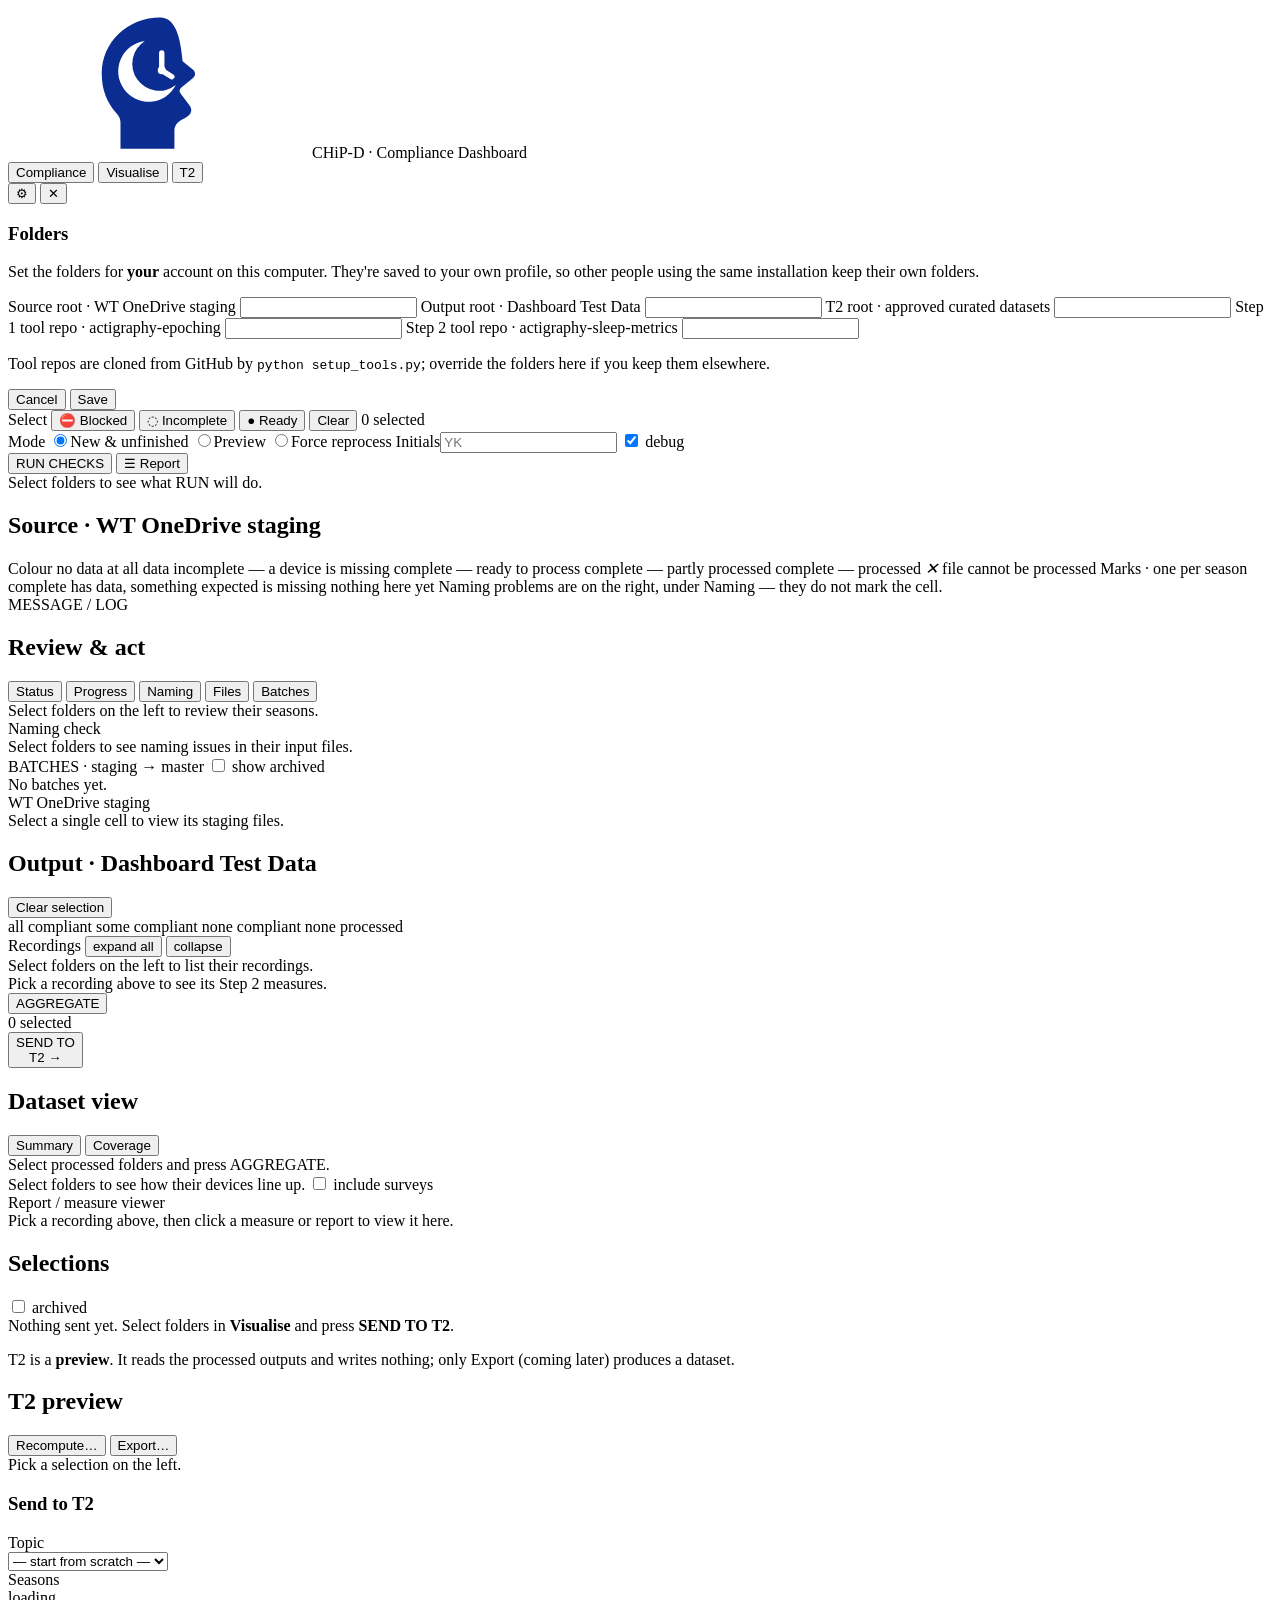
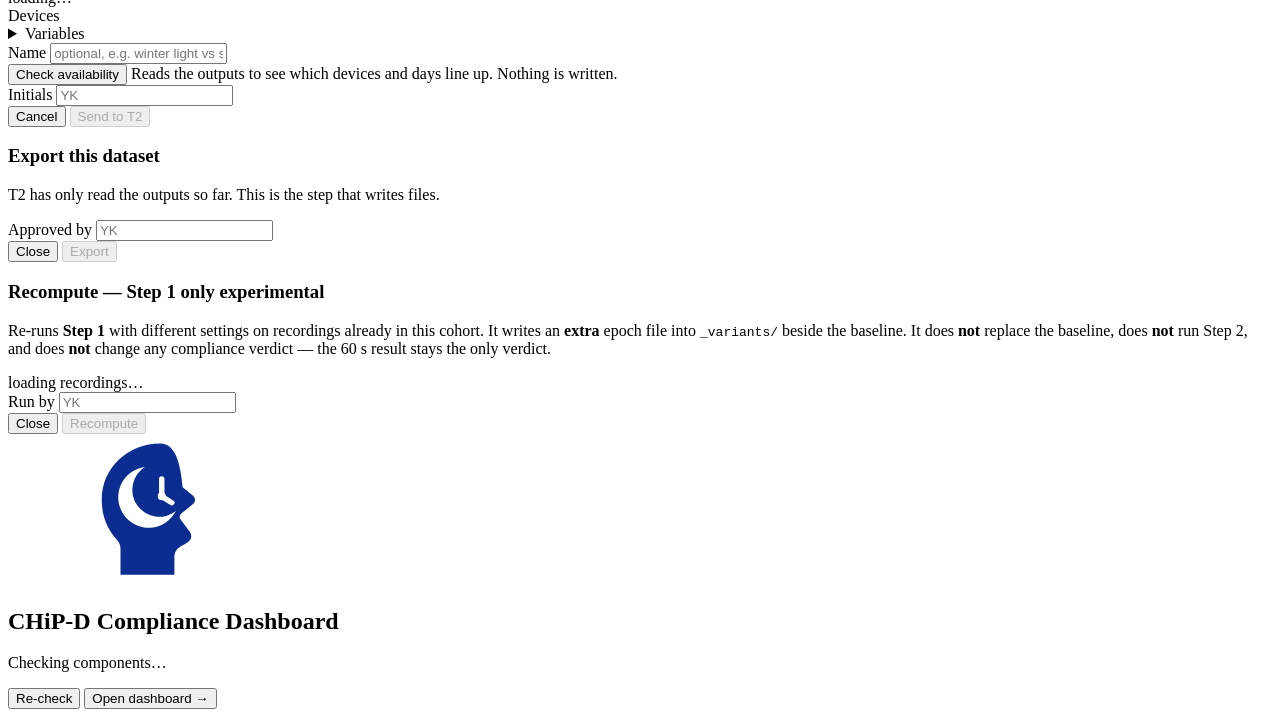
==== commit 9711503c: "v0.0.6.4 Panel 1 Updated, reporting and audit" ====
--- a/webapp/static/index.html
+++ b/webapp/static/index.html
@@ -61,48 +61,68 @@
 
   <!-- ============================ PANEL 1 ============================ -->
   <main class="panel" id="panel-run">
+    <!-- One bar for everything that acts. The columns below only select
+         (left) and review (right); nothing in them starts a run. -->
+    <header class="actionbar">
+      <div class="ab-g">
+        <span class="ab-lbl">Select</span>
+        <button class="btn ghost flagbtn" id="flag-filter" title="Select only the folders holding files the pipeline cannot process">⛔ Blocked <span class="flagcount" id="flag-count"></span></button>
+        <button class="btn ghost" id="incomplete-filter" title="Select only the folders missing one or more expected devices">◌ Incomplete <span class="flagcount" id="incomplete-count"></span></button>
+        <button class="btn ghost" id="ready-filter" title="Select only the folders that have every expected device and still have something to process">● Ready <span class="flagcount" id="ready-count"></span></button>
+        <button class="btn ghost" id="clear-run">Clear</button>
+        <span class="sel-count" id="sel-count-run">0 selected</span>
+      </div>
+
+      <div class="ab-g ab-mode" role="radiogroup" aria-label="What RUN does">
+        <span class="ab-lbl">Mode</span>
+        <label class="seg" title="Process new samples and anything unfinished. Folders already complete are skipped."><input type="radio" name="runmode" value="new" checked /><span>New &amp; unfinished</span></label>
+        <label class="seg" title="Dry run: list what would be processed or skipped, plus the naming check. Nothing is downloaded or written."><input type="radio" name="runmode" value="preview" /><span>Preview</span></label>
+        <label class="seg warn" title="Redo everything selected, including items already complete."><input type="radio" name="runmode" value="force" /><span>Force reprocess</span></label>
+        <label class="initials" title="Your initials (2-4 letters). Required for runs that write data; recorded on the batch."><span>Initials</span><input id="initials" type="text" maxlength="4" autocomplete="off" spellcheck="false" placeholder="YK" /></label>
+        <label class="chk debug" title="Show every line the analysis tools print in the log"><input type="checkbox" id="verbose" checked /> debug</label>
+      </div>
+
+      <div class="ab-g ab-go">
+        <button class="btn run" id="run-btn">RUN CHECKS</button>
+        <button class="btn ghost" id="report-btn" title="Build a compliance report over the selected folders. Reads only — nothing is processed.">☰ Report</button>
+      </div>
+      <div class="ab-plan run-plan" id="run-plan">Select folders to see what RUN will do.</div>
+    </header>
+
     <section class="left">
       <div class="panel-head">
         <h2>Source · WT OneDrive staging</h2>
-        <div class="controls">
-          <button class="btn ghost flagbtn" id="flag-filter" title="Show and select only folders with naming problems">⚑ Flagged <span class="flagcount" id="flag-count"></span></button>
-          <button class="btn ghost" id="clear-run">Clear selection</button>
-        </div>
-      </div>
-      <div class="runmode" role="radiogroup" aria-label="What RUN does">
-        <span class="runmode-lbl">Run mode</span>
-        <label class="seg" title="Process new samples and anything unfinished. Folders already complete are skipped."><input type="radio" name="runmode" value="new" checked /><span>New &amp; unfinished</span></label>
-        <label class="seg" title="Dry run: list what would be processed or skipped, plus the naming check. Nothing is downloaded or written."><input type="radio" name="runmode" value="preview" /><span>Preview (dry run)</span></label>
-        <label class="seg warn" title="Redo everything for the selected folders, including items already complete."><input type="radio" name="runmode" value="force" /><span>Force reprocess</span></label>
-        <label class="initials" title="Your initials (2-4 letters). Required for runs that write data; recorded on the batch. Remembered for your account."><span>Initials</span><input id="initials" type="text" maxlength="4" autocomplete="off" spellcheck="false" placeholder="YK" /></label>
-        <label class="chk debug" title="Show every line the analysis tools print in the log"><input type="checkbox" id="verbose" checked /> debug output</label>
       </div>
       <div class="grid" id="grid-run"></div>
-      <div class="legend">
-        <span><i class="sw pending"></i> not processed</span>
-        <span><i class="sw complete"></i> processed</span>
-        <span><i class="sw partial"></i> partial (new/needs run)</span>
-        <span><i class="sw empty"></i> no data</span>
-        <span><i class="sw badge skipped">✕</i> files skipped</span>
-        <span><i class="sw badge warning">!</i> naming warning</span>
+      <!-- Two different questions, deliberately shown two different ways.
+           Colour = can this folder be run, and has it been. Marks = which of
+           the four seasons have data, one mark per season so that adding a
+           device never adds a mark. Which device is missing from which season
+           is the right-hand panel's job, not a colour over the whole cell. -->
+      <div class="legend legend-2">
+        <span class="lg-head">Colour</span>
+        <span><i class="sw tone-empty"></i> no data at all</span>
+        <span><i class="sw tone-incomplete"></i> data incomplete — a device is missing</span>
+        <span><i class="sw tone-ready"></i> complete — ready to process</span>
+        <span><i class="sw tone-running"></i> complete — partly processed</span>
+        <span><i class="sw tone-done"></i> complete — processed</span>
+        <span><i class="sw badge skipped">✕</i> file cannot be processed</span>
+        <span class="lg-head">Marks · one per season</span>
+        <span><i class="sw cov-dot s-full"></i> complete</span>
+        <span><i class="sw cov-dot s-short"></i> has data, something expected is missing</span>
+        <span><i class="sw cov-dot s-off"></i> nothing here yet</span>
+        <span class="lg-note">Naming problems are on the right, under Naming — they do not mark the cell.</span>
       </div>
       <div class="logbox">
         <div class="logbox-head">MESSAGE / LOG</div>
         <div class="log" id="log-run"></div>
       </div>
-      <div class="batchbox">
-        <div class="logbox-head batch-head">
-          <span>BATCHES · staging → master</span>
-          <label class="chk" title="Include batches that were removed from the list"><input type="checkbox" id="show-archived" /> show archived</label>
-        </div>
-        <div class="batchlist" id="batchlist"><div class="muted">No batches yet.</div></div>
-      </div>
     </section>
 
     <div class="middle">
-      <button class="btn run" id="run-btn">RUN<br />CHECKS</button>
-      <div class="run-plan" id="run-plan">Select folders to see what RUN will do.</div>
-      <div class="sel-count" id="sel-count-run">0 selected</div>
+      <!-- Drag to widen either column; the width is remembered. -->
+      <div class="splitter" id="split-run" title="Drag to resize the columns · double-click to reset"></div>
+      <span class="seam" aria-hidden="true"></span>
     </div>
 
     <!-- One column, four views. Stacked boxes meant scrolling past three
@@ -122,18 +142,26 @@
         <button class="rtab" data-rtab="progress" role="tab" title="What the running job is doing, item by item">Progress<span class="rbadge" id="rb-progress"></span></button>
         <button class="rtab" data-rtab="naming" role="tab" title="Naming problems in the selected folders' input files">Naming<span class="rbadge" id="rb-naming"></span></button>
         <button class="rtab" data-rtab="files" role="tab" title="The staging files behind one selected folder">Files<span class="rbadge" id="rb-files"></span></button>
+        <button class="rtab" data-rtab="batches" role="tab" title="Every run of the pipeline, newest first">Batches<span class="rbadge" id="rb-batches"></span></button>
       </div>
 
       <!-- Status: what is outstanding across the WHOLE selection, broken down
            the way the study runs - participants down, up to four seasons
            across. The left grid answers "who needs attention"; this answers
            "what exactly, and act on it". -->
+      <!-- Three regions, fixed in place: the header is always two lines, the
+           matrix scrolls inside what is left, the footer is pinned. Selecting
+           a different set changes the middle one and moves nothing else. -->
       <div class="rpane" id="rpane-status">
-        <div class="sb-bar">
-          <span class="sb-sum" id="sb-summary">Select folders on the left to review their seasons.</span>
-          <span class="sb-head-right" id="sb-head-right"></span>
+        <div class="sb-head">
+          <div class="sb-bar">
+            <span class="sb-sum" id="sb-summary">Select folders on the left to review their seasons.</span>
+            <span class="sb-head-right" id="sb-head-right"></span>
+          </div>
+          <div class="sb-legend" id="sb-legend"></div>
         </div>
         <div class="seasonboard" id="seasonboard"></div>
+        <div class="sb-foot" id="sb-foot"></div>
         <span id="sb-participant" hidden></span>
       </div>
 
@@ -144,6 +172,16 @@
       <div class="rpane hidden" id="rpane-naming">
         <div class="pane-sub">Naming check <span id="flag-scope"></span></div>
         <div class="flaglist" id="flaglist"><div class="muted">Select folders to see naming issues in their input files.</div></div>
+      </div>
+
+      <div class="rpane hidden" id="rpane-batches">
+        <div class="batchbox nohead">
+          <div class="logbox-head batch-head">
+            <span>BATCHES · staging → master</span>
+            <label class="chk" title="Include batches that were removed from the list"><input type="checkbox" id="show-archived" /> show archived</label>
+          </div>
+          <div class="batchlist" id="batchlist"><div class="muted">No batches yet.</div></div>
+        </div>
       </div>
 
       <div class="rpane hidden" id="rpane-files">
@@ -181,6 +219,9 @@
             <button class="btn ghost tiny" id="rec-collapse">collapse</button>
           </span>
         </div>
+        <!-- Season first, participant second: comparing one season across
+             several people is what this panel is for. -->
+        <div class="rec-seasons" id="rec-seasons"></div>
         <div class="rectree" id="rectree"><div class="muted">Select folders on the left to list their recordings.</div></div>
         <div class="device-row" id="device-row" hidden></div>
         <div class="measures" id="measures"><div class="muted">Pick a recording above to see its Step 2 measures.</div></div>
@@ -188,6 +229,8 @@
     </section>
 
     <div class="middle">
+      <div class="splitter" id="split-view" title="Drag to resize the columns · double-click to reset"></div>
+      <span class="seam" aria-hidden="true"></span>
       <button class="btn run" id="agg-btn">AGGREGATE</button>
       <div class="sel-count" id="sel-count-view">0 selected</div>
       <button class="btn run t2send" id="t2-send-btn" title="Check cross-device availability and send the selected folders to T2">SEND TO<br />T2 →</button>
@@ -258,6 +301,16 @@
       <h3>Send to T2</h3>
       <p class="modal-sub" id="t2m-sub"></p>
 
+      <!-- A topic preset fills devices and variables in one go. Participants
+           are never in a preset: who goes into a dataset is chosen fresh each
+           time and recorded on the export. -->
+      <div class="t2m-row">
+        <span class="t2m-lbl">Topic</span>
+        <div class="t2m-topic">
+          <select id="t2m-preset" class="t2m-input"><option value="">— start from scratch —</option></select>
+          <div class="t2m-presetnote muted" id="t2m-presetnote"></div>
+        </div>
+      </div>
       <div class="t2m-row">
         <span class="t2m-lbl">Seasons</span>
         <div class="t2m-chips" id="t2m-seasons"><span class="muted">loading…</span></div>
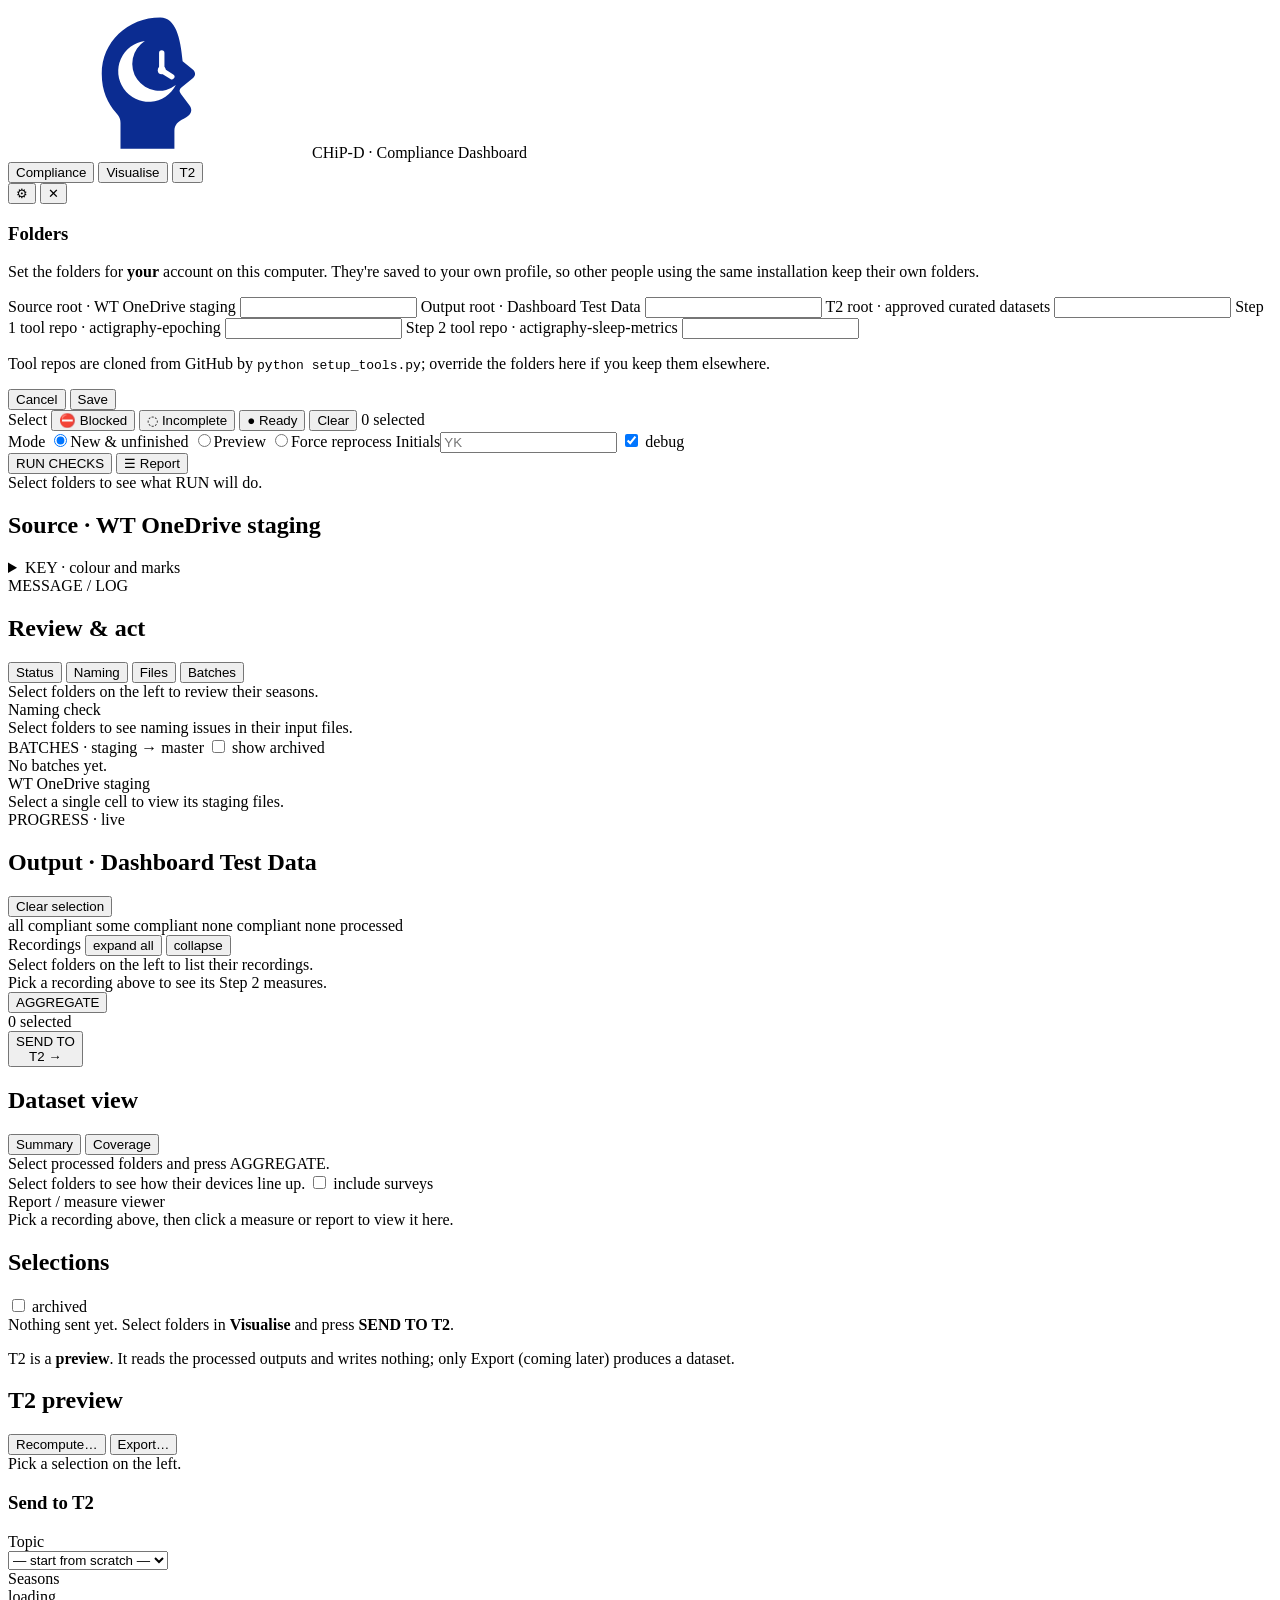
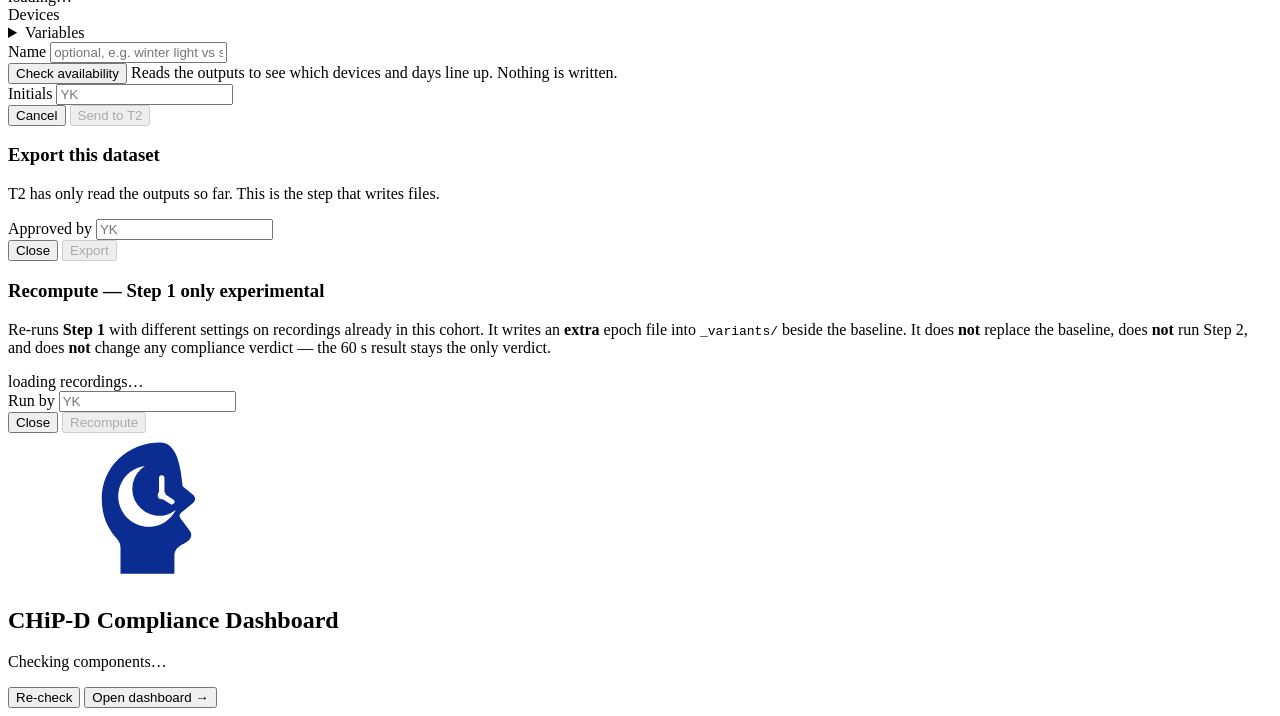
==== commit 7e6e842d: "v0.0.6.5 page bugfix, ui terminal style" ====
--- a/webapp/static/index.html
+++ b/webapp/static/index.html
@@ -99,6 +99,8 @@
            the four seasons have data, one mark per season so that adding a
            device never adds a mark. Which device is missing from which season
            is the right-hand panel's job, not a colour over the whole cell. -->
+      <details class="keybox" id="keybox">
+        <summary>KEY · colour and marks</summary>
       <div class="legend legend-2">
         <span class="lg-head">Colour</span>
         <span><i class="sw tone-empty"></i> no data at all</span>
@@ -113,6 +115,7 @@
         <span><i class="sw cov-dot s-off"></i> nothing here yet</span>
         <span class="lg-note">Naming problems are on the right, under Naming — they do not mark the cell.</span>
       </div>
+      </details>
       <div class="logbox">
         <div class="logbox-head">MESSAGE / LOG</div>
         <div class="log" id="log-run"></div>
@@ -139,12 +142,12 @@
 
       <div class="rtabs" role="tablist">
         <button class="rtab active" data-rtab="status" role="tab" title="Season and device status for everything selected, with the buttons that act on it">Status<span class="rbadge" id="rb-status"></span></button>
-        <button class="rtab" data-rtab="progress" role="tab" title="What the running job is doing, item by item">Progress<span class="rbadge" id="rb-progress"></span></button>
         <button class="rtab" data-rtab="naming" role="tab" title="Naming problems in the selected folders' input files">Naming<span class="rbadge" id="rb-naming"></span></button>
         <button class="rtab" data-rtab="files" role="tab" title="The staging files behind one selected folder">Files<span class="rbadge" id="rb-files"></span></button>
         <button class="rtab" data-rtab="batches" role="tab" title="Every run of the pipeline, newest first">Batches<span class="rbadge" id="rb-batches"></span></button>
       </div>
 
+      <div class="rstack">
       <!-- Status: what is outstanding across the WHOLE selection, broken down
            the way the study runs - participants down, up to four seasons
            across. The left grid answers "who needs attention"; this answers
@@ -165,10 +168,6 @@
         <span id="sb-participant" hidden></span>
       </div>
 
-      <div class="rpane hidden" id="rpane-progress">
-        <div class="progress-list" id="progress-list"></div>
-      </div>
-
       <div class="rpane hidden" id="rpane-naming">
         <div class="pane-sub">Naming check <span id="flag-scope"></span></div>
         <div class="flaglist" id="flaglist"><div class="muted">Select folders to see naming issues in their input files.</div></div>
@@ -187,6 +186,17 @@
       <div class="rpane hidden" id="rpane-files">
         <div class="pane-sub">WT OneDrive staging <span id="fb-participant"></span></div>
         <div class="filetree" id="filetree"><div class="muted">Select a single cell to view its staging files.</div></div>
+      </div>
+      </div><!-- /.rstack -->
+
+      <!-- The fourth pane. What a run is doing is not something to go and find
+           under a tab: it is the thing you watch while reading the rest. -->
+      <div class="qbox" id="qbox-progress">
+        <div class="qhead">
+          <span>PROGRESS · live<span class="rbadge" id="rb-progress"></span></span>
+          <span class="qhead-right" id="prog-note"></span>
+        </div>
+        <div class="progress-list" id="progress-list"></div>
       </div>
     </section>
 
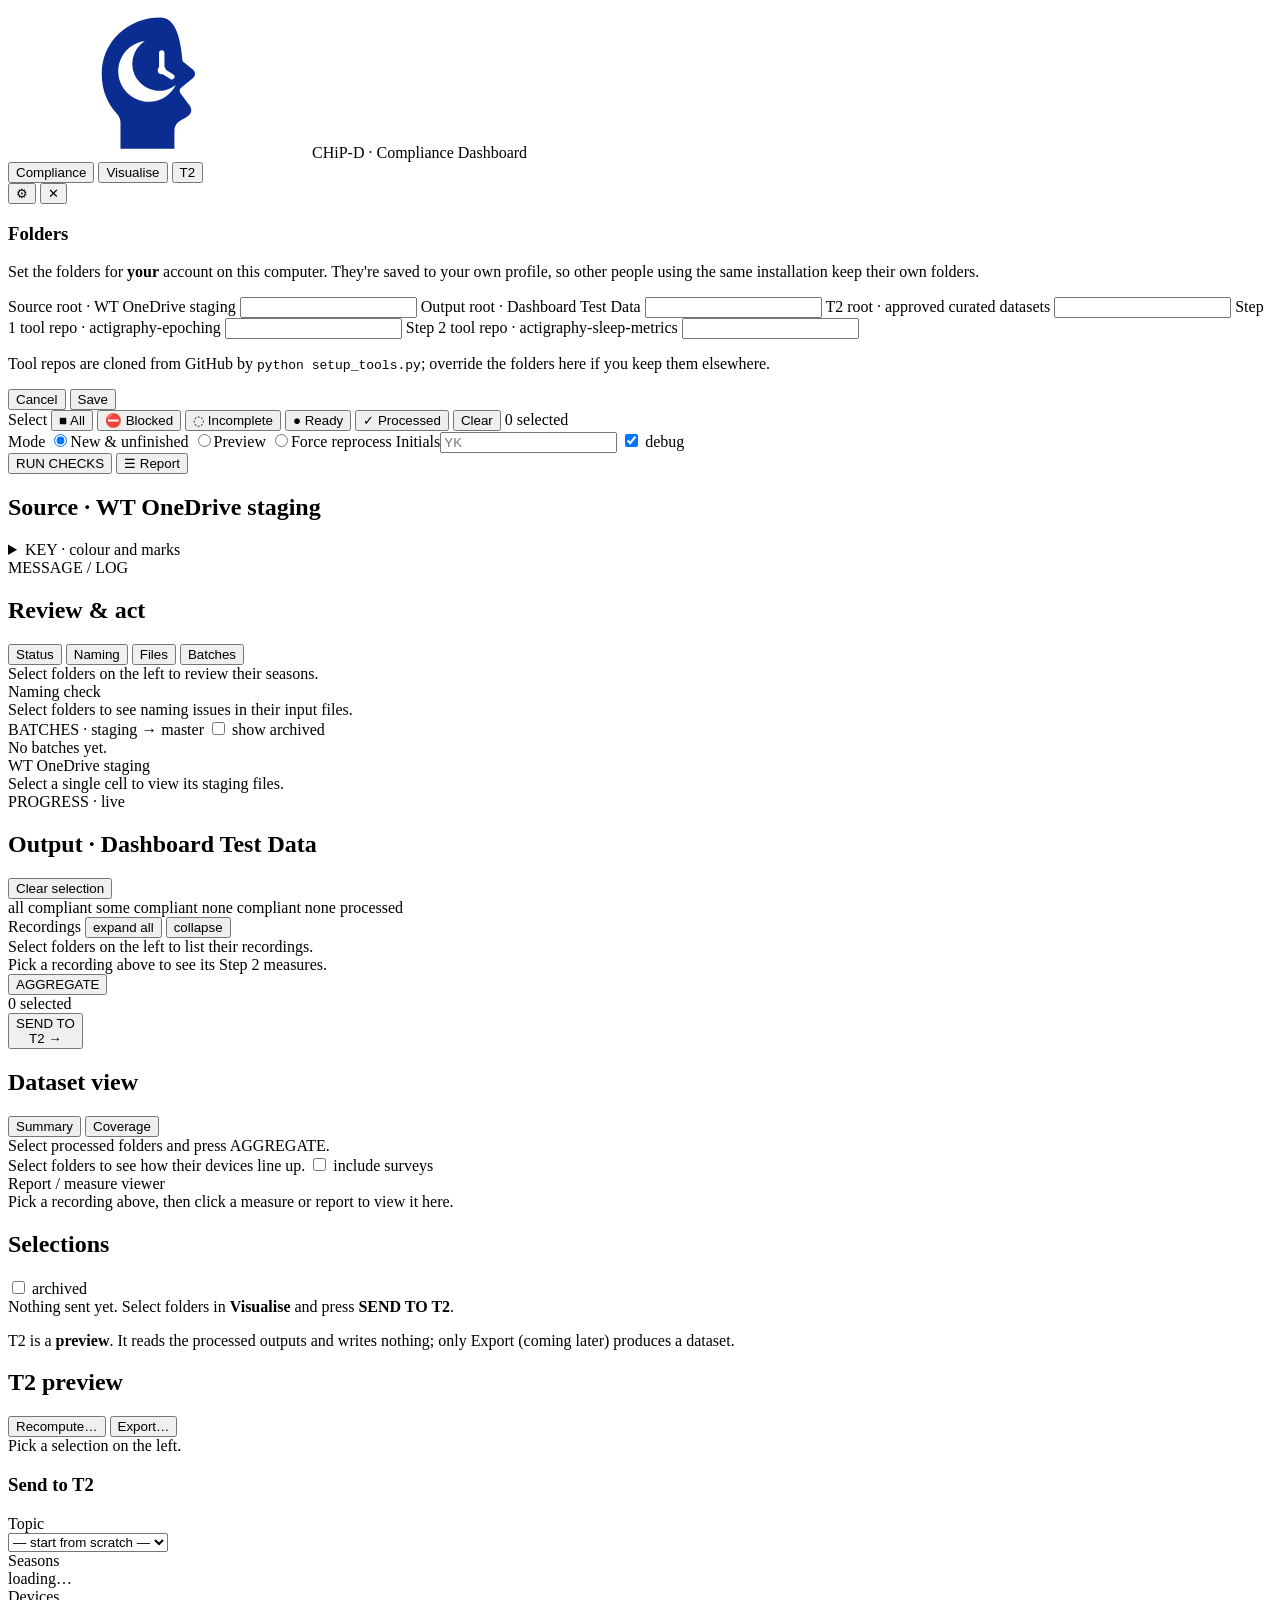
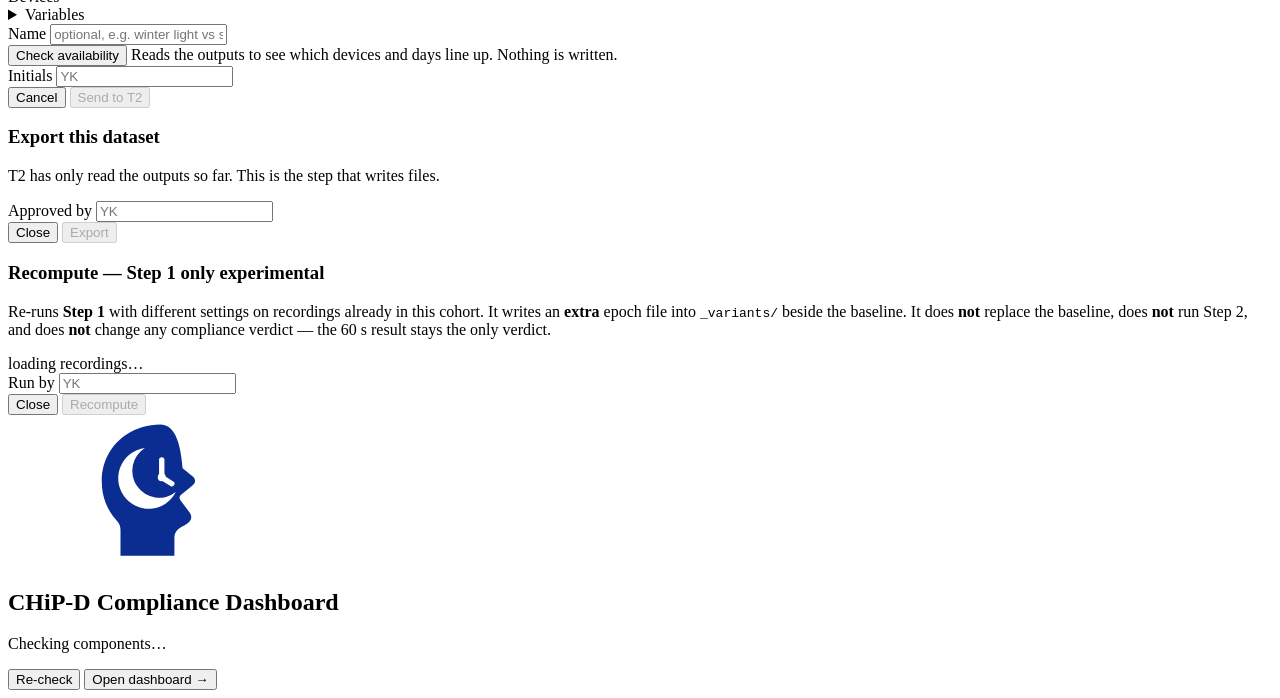
==== commit 1e8e602a: "v0.0.6.6 dashboard fixes" ====
--- a/webapp/static/index.html
+++ b/webapp/static/index.html
@@ -66,9 +66,11 @@
     <header class="actionbar">
       <div class="ab-g">
         <span class="ab-lbl">Select</span>
+        <button class="btn ghost" id="all-filter" title="Select every folder">■ All <span class="flagcount" id="all-count"></span></button>
         <button class="btn ghost flagbtn" id="flag-filter" title="Select only the folders holding files the pipeline cannot process">⛔ Blocked <span class="flagcount" id="flag-count"></span></button>
         <button class="btn ghost" id="incomplete-filter" title="Select only the folders missing one or more expected devices">◌ Incomplete <span class="flagcount" id="incomplete-count"></span></button>
         <button class="btn ghost" id="ready-filter" title="Select only the folders that have every expected device and still have something to process">● Ready <span class="flagcount" id="ready-count"></span></button>
+        <button class="btn ghost" id="done-filter" title="Select the folders that have every expected device AND are fully processed — the validated, complete sets">✓ Processed <span class="flagcount" id="done-count"></span></button>
         <button class="btn ghost" id="clear-run">Clear</button>
         <span class="sel-count" id="sel-count-run">0 selected</span>
       </div>
@@ -86,7 +88,9 @@
         <button class="btn run" id="run-btn">RUN CHECKS</button>
         <button class="btn ghost" id="report-btn" title="Build a compliance report over the selected folders. Reads only — nothing is processed.">☰ Report</button>
       </div>
-      <div class="ab-plan run-plan" id="run-plan">Select folders to see what RUN will do.</div>
+      <!-- Empty until it has something to report; an action bar should not
+           spend a row telling you that you have selected nothing. -->
+      <div class="ab-plan run-plan" id="run-plan"></div>
     </header>
 
     <section class="left">
@@ -94,6 +98,7 @@
         <h2>Source · WT OneDrive staging</h2>
       </div>
       <div class="grid" id="grid-run"></div>
+      <div class="rowsplit" id="split-left-rows" title="Drag to give the grid or the log more room · double-click to reset"></div>
       <!-- Two different questions, deliberately shown two different ways.
            Colour = can this folder be run, and has it been. Marks = which of
            the four seasons have data, one mark per season so that adding a
@@ -188,6 +193,7 @@
         <div class="filetree" id="filetree"><div class="muted">Select a single cell to view its staging files.</div></div>
       </div>
       </div><!-- /.rstack -->
+      <div class="rowsplit" id="split-right-rows" title="Drag to give review or progress more room · double-click to reset"></div>
 
       <!-- The fourth pane. What a run is doing is not something to go and find
            under a tab: it is the thing you watch while reading the rest. -->
